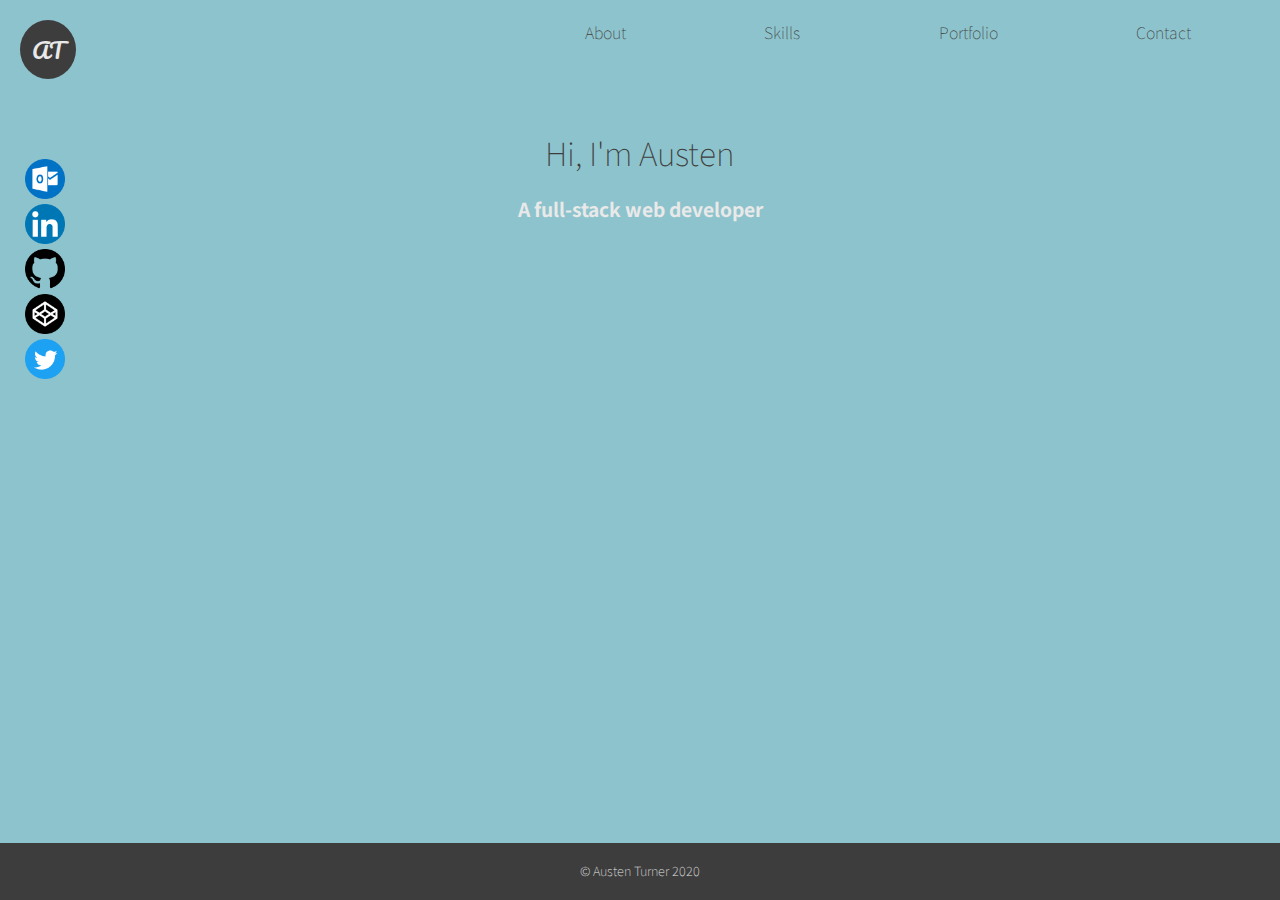
==== index.html @ 3a3628a7 "apply slide-in nav on smaller screens" ====
<!DOCTYPE html>
<html lang="en">
<head>
    <meta charset="UTF-8">
    <meta name="viewport" content="width=device-width, initial-scale=1.0">
    <meta http-equiv="X-UA-Compatible" content="ie=edge">
    <title>Austen Turner</title>

    <link rel="stylesheet" href="assets/styles/styles.css">
    <script src="https://cdnjs.cloudflare.com/ajax/libs/jquery/3.2.1/jquery.min.js"></script>
</head>

<body>
    <div id='page-content'>
        <nav>
            <div class='logo-container'>
                <a id='logo' href='#top'>AT</a>
            </div>
            <div class='nav-container'>
                <ul id='nav-links' class=''>
                    <li><a href='#'>About</a></li>
                    <li><a href='#'>Skills</a></li>
                    <li><a href='#'>Portfolio</a></li>
                    <li><a href='#'>Contact</a></li>
                </ul>
                <div id='nav-symbol'>
                    <div class='line'></div>
                    <div class='line'></div>
                    <div class='line'></div>
                </div>
            </div>
        </nav>

        <aside>
            <ul id='social-links'>
                <li><a target='_blank' href='mailto: austenpturner@msn.com'>
                    <img class='link-icon' src='assets/images/outlook-icon.png' alt='outlook-icon'>
                </a></li>
                <li><a target='_blank' href='https://www.linkedin.com/in/austenpturner/'>
                    <img class='link-icon' src='assets/images/linkedin-icon.png' alt='linkedin-icon'>
                </a></li>
                <li><a target='_blank' href='https://github.com/austenpturner'>
                    <img class='link-icon' src='assets/images/github-icon.png' alt='github-icon'>
                </a></li>
                <li><a target='_blank' href='https://codepen.io/austenpturner'>
                    <img class='link-icon' src='assets/images/codepen-icon.png' alt='codepen-icon'>
                </a></li>
                <li><a target='_blank' href='https://twitter.com/austenpturner'>
                    <img class='link-icon' src='assets/images/twitter-icon.png' alt='twitter-icon'>
                </a></li>
            </ul>
        </aside>

        <header>
            <h1>Hi, I'm Austen</h1>
            <h4>A full-stack web developer</h4>
        </header>

        <main></main>

        </div>

        <footer>
            <ul id='social-links'>
                <li><a target='_blank' href='mailto: austenpturner@msn.com'>
                    <img class='link-icon' src='assets/images/outlook-icon.png' alt='outlook-icon'>
                </a></li>
                <li><a target='_blank' href='https://www.linkedin.com/in/austenpturner/'>
                    <img class='link-icon' src='assets/images/linkedin-icon.png' alt='linkedin-icon'>
                </a></li>
                <li><a target='_blank' href='https://github.com/austenpturner'>
                    <img class='link-icon' src='assets/images/github-icon.png' alt='github-icon'>
                </a></li>
                <li><a target='_blank' href='https://codepen.io/austenpturner'>
                    <img class='link-icon' src='assets/images/codepen-icon.png' alt='codepen-icon'>
                </a></li>
                <li><a target='_blank' href='https://twitter.com/austenpturner'>
                    <img class='link-icon' src='assets/images/twitter-icon.png' alt='twitter-icon'>
                </a></li>
            </ul>
            <p>&copy; Austen Turner 2020</p>
        </footer>
    
    <script src='script.js'></script>
</body>
</html>
---- assets/styles/styles.css ----
@import url("https://fonts.googleapis.com/css?family=Noto+Sans+JP:300,400&display=swap");
@import url("https://fonts.googleapis.com/css?family=Pacifico&display=swap");
/* --- Sass Variables --- */
/* --- Sass Mixins --- */
/* --- CSS Reset --- */
* {
  -webkit-box-sizing: border-box;
          box-sizing: border-box;
  margin: 0;
  padding: 0;
  position: relative;
}

/* --- Base Styles --- */
body {
  display: -webkit-box;
  display: -ms-flexbox;
  display: flex;
  -webkit-box-orient: vertical;
  -webkit-box-direction: normal;
      -ms-flex-direction: column;
          flex-direction: column;
  -webkit-box-pack: start;
      -ms-flex-pack: start;
          justify-content: start;
  background-color: #8dc3cc;
  font-family: 'Noto Sans JP', sans-serif;
  height: 100%;
}

#page-content {
  max-width: 100%;
  height: calc(100vh - 121px);
  overflow-x: hidden;
}

li {
  list-style: none;
}

a {
  text-decoration: none;
}

/* --- Main Nav Styles --- */
nav {
  display: -webkit-box;
  display: -ms-flexbox;
  display: flex;
  -webkit-box-orient: horizontal;
  -webkit-box-direction: normal;
      -ms-flex-direction: row;
          flex-direction: row;
  -ms-flex-pack: distribute;
      justify-content: space-around;
  padding: 20px;
}

.logo-container {
  margin-top: 10px;
  width: 40%;
}

#logo {
  background-color: #3d3d3d;
  border-radius: 50%;
  color: #e9e9e9;
  font-family: 'Pacifico', cursive;
  font-size: 1.4em;
  font-weight: lighter;
  padding: 10px 12px;
  text-align: center;
  width: 60px;
}

.nav-container {
  display: -webkit-box;
  display: -ms-flexbox;
  display: flex;
  -webkit-box-orient: horizontal;
  -webkit-box-direction: normal;
      -ms-flex-direction: row;
          flex-direction: row;
  -webkit-box-pack: end;
      -ms-flex-pack: end;
          justify-content: flex-end;
  width: 60%;
}

#nav-links {
  display: -webkit-box;
  display: -ms-flexbox;
  display: flex;
  -webkit-box-orient: vertical;
  -webkit-box-direction: normal;
      -ms-flex-direction: column;
          flex-direction: column;
  -ms-flex-pack: distribute;
      justify-content: space-around;
  background-color: #3d3d3d;
  position: absolute;
  right: -20px;
  height: calc(100vh - 209px);
  top: 70px;
  width: 100vw;
  right: calc(-100vw - 20px);
  -webkit-transition: right 1000ms ease-in-out;
  transition: right 1000ms ease-in-out;
  z-index: 1;
}

#nav-links li {
  margin: 0 auto;
}

#nav-links li a {
  border-bottom: 1px solid transparent;
  color: #e9e9e9;
  font-weight: lighter;
  padding-bottom: 2px;
  margin: 10px 40px;
  -webkit-transition: font-size 400ms ease-in-out, border-bottom 300ms ease-in-out;
  transition: font-size 400ms ease-in-out, border-bottom 300ms ease-in-out;
}

#nav-links li a:hover {
  border-bottom: 3px solid #e9e9e9;
  font-size: 1.1em;
}

.slide-left {
  right: -20px;
}

#nav-symbol {
  cursor: pointer;
}

.line {
  background-color: #3d3d3d;
  border-radius: 5px;
  height: 4px;
  margin: 6px;
  width: 38px;
}

/* --- Header Styles --- */
h1 {
  color: #3d3d3d;
  font-weight: lighter;
  padding: 20px;
  text-align: center;
}

h4 {
  color: #e9e9e9;
  font-size: 1.2em;
  text-align: center;
}

/* --- Social Links Nav --- */
aside #social-links {
  display: none;
}

/* --- Footer Styles ---- */
footer {
  background-color: #3d3d3d;
  color: #e9e9e9;
  font-size: 0.8em;
  font-weight: lighter;
  margin-top: auto;
  padding: 10px;
  text-align: center;
  width: 100%;
}

footer #social-links {
  display: -webkit-box;
  display: -ms-flexbox;
  display: flex;
  -webkit-box-orient: horizontal;
  -webkit-box-direction: normal;
      -ms-flex-direction: row;
          flex-direction: row;
  -ms-flex-pack: distribute;
      justify-content: space-around;
  margin: 10px auto;
  width: 50%;
}

footer p {
  padding: 8px 0 10px;
  vertical-align: text-bottom;
}

.link-icon {
  height: 40px;
  padding: 6px;
  width: 40px;
}

.link-icon:hover {
  height: 45px;
  width: 45px;
}

/* --- Media Queries --- */
@media (min-width: 568px) {
  #page-content {
    height: calc(100vh - 57px);
  }
  #nav-links {
    height: calc(100vh - 147px);
  }
  footer #social-links {
    display: none;
  }
  aside #social-links {
    display: -webkit-box;
    display: -ms-flexbox;
    display: flex;
    -webkit-box-orient: vertical;
    -webkit-box-direction: normal;
        -ms-flex-direction: column;
            flex-direction: column;
    -webkit-box-pack: start;
        -ms-flex-pack: start;
            justify-content: start;
    left: 25px;
    top: 50px;
    position: absolute;
    z-index: 1;
  }
  .link-icon {
    height: 40px;
    padding: 0;
    -webkit-transition: all 500ms ease-in-out;
    transition: all 500ms ease-in-out;
    width: 40px;
  }
  .link-icon:hover {
    height: 45px;
    -webkit-transform: rotate(360deg);
            transform: rotate(360deg);
    width: 45px;
  }
}

@media (min-width: 1024px) {
  .line {
    display: none;
  }
  #nav-links {
    background-color: #8dc3cc;
    border: none;
    display: -webkit-box;
    display: -ms-flexbox;
    display: flex;
    -webkit-box-orient: horizontal;
    -webkit-box-direction: normal;
        -ms-flex-direction: row;
            flex-direction: row;
    -webkit-box-pack: end;
        -ms-flex-pack: end;
            justify-content: flex-end;
    position: static;
    height: 69px;
  }
  #nav-links li a {
    color: #3d3d3d;
  }
  #nav-links li a:hover {
    border-bottom: 3px solid #3d3d3d;
  }
}
/*# sourceMappingURL=styles.css.map */
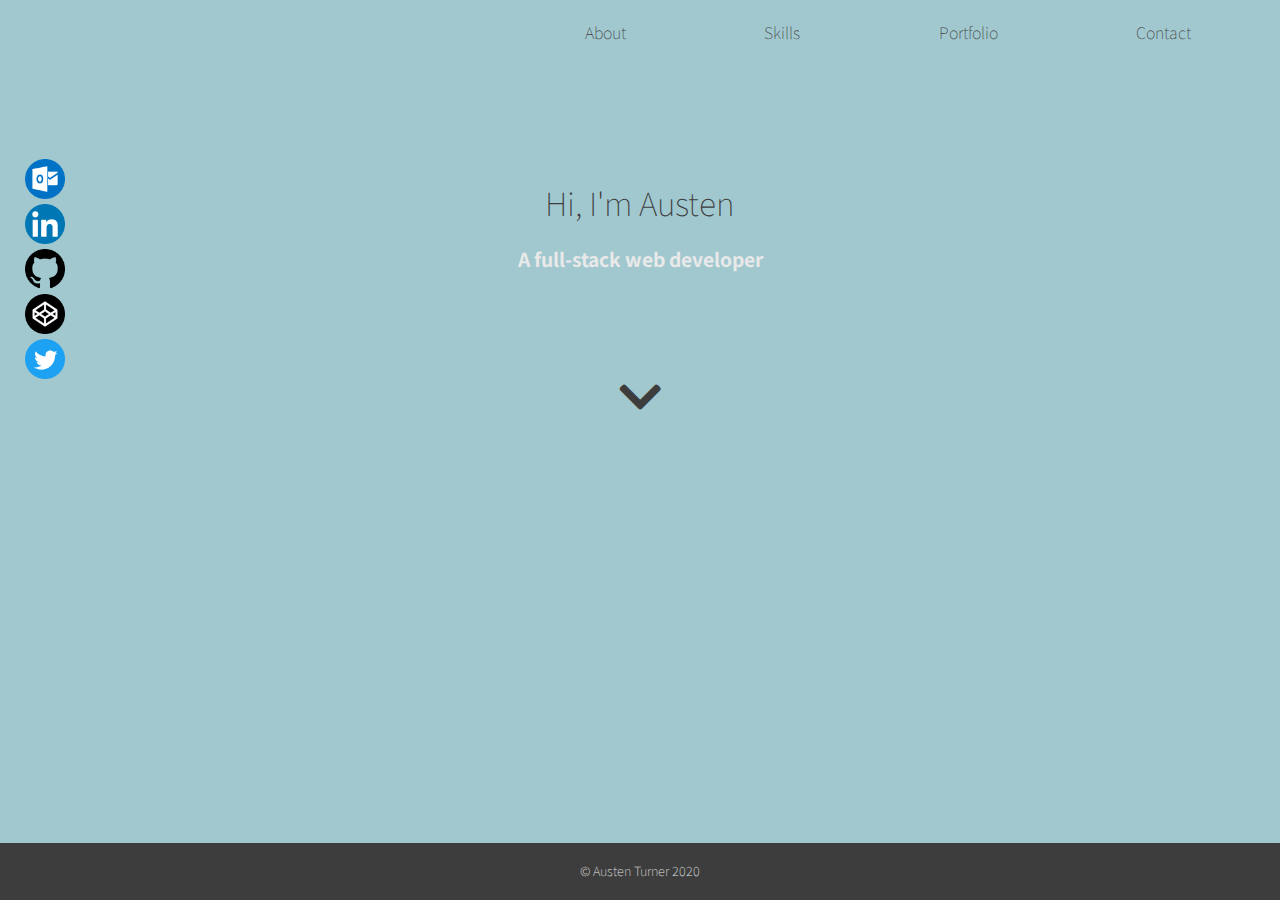
==== commit 74ffa354: "add chevron arrow and animation" ====
--- a/index.html
+++ b/index.html
@@ -6,6 +6,7 @@
     <meta http-equiv="X-UA-Compatible" content="ie=edge">
     <title>Austen Turner</title>
 
+    <link rel="stylesheet" href="https://cdnjs.cloudflare.com/ajax/libs/font-awesome/5.11.2/css/all.min.css">
     <link rel="stylesheet" href="assets/styles/styles.css">
     <script src="https://cdnjs.cloudflare.com/ajax/libs/jquery/3.2.1/jquery.min.js"></script>
 </head>
@@ -14,10 +15,10 @@
     <div id='page-content'>
         <nav>
             <div class='logo-container'>
-                <a id='logo' href='#top'>AT</a>
+                <!-- <a id='logo' href='#top'>AT</a> -->
             </div>
             <div class='nav-container'>
-                <ul id='nav-links' class=''>
+                <ul id='nav-links' class='slide-right'>
                     <li><a href='#'>About</a></li>
                     <li><a href='#'>Skills</a></li>
                     <li><a href='#'>Portfolio</a></li>
@@ -52,8 +53,13 @@
         </aside>
 
         <header>
-            <h1>Hi, I'm Austen</h1>
-            <h4>A full-stack web developer</h4>
+            <div>
+                <h1>Hi, I'm Austen</h1>
+                <h4>A full-stack web developer</h4>
+            </div>
+            <div class='chevron-container'>
+                <i class="fas fa-chevron-down fa-3x bounce"></i>
+            </div>
         </header>
 
         <main></main>
--- a/assets/styles/styles.css
+++ b/assets/styles/styles.css
@@ -23,7 +23,7 @@
   -webkit-box-pack: start;
       -ms-flex-pack: start;
           justify-content: start;
-  background-color: #8dc3cc;
+  background-color: #a1c8cf;
   font-family: 'Noto Sans JP', sans-serif;
   height: 100%;
 }
@@ -99,14 +99,12 @@
       justify-content: space-around;
   background-color: #3d3d3d;
   position: absolute;
-  right: -20px;
   height: calc(100vh - 209px);
   top: 70px;
   width: 100vw;
-  right: calc(-100vw - 20px);
   -webkit-transition: right 1000ms ease-in-out;
   transition: right 1000ms ease-in-out;
-  z-index: 1;
+  z-index: 2;
 }
 
 #nav-links li {
@@ -132,6 +130,10 @@
   right: -20px;
 }
 
+.slide-right {
+  right: calc(-100vw - 20px);
+}
+
 #nav-symbol {
   cursor: pointer;
 }
@@ -145,17 +147,103 @@
 }
 
 /* --- Header Styles --- */
-h1 {
+header {
+  display: -webkit-box;
+  display: -ms-flexbox;
+  display: flex;
+  -webkit-box-orient: vertical;
+  -webkit-box-direction: normal;
+      -ms-flex-direction: column;
+          flex-direction: column;
+  -webkit-box-pack: justify;
+      -ms-flex-pack: justify;
+          justify-content: space-between;
+  -webkit-box-align: center;
+      -ms-flex-align: center;
+          align-items: center;
+}
+
+header div {
+  margin-top: 50px;
+}
+
+header div h1 {
   color: #3d3d3d;
   font-weight: lighter;
   padding: 20px;
   text-align: center;
 }
 
-h4 {
+header div h4 {
   color: #e9e9e9;
   font-size: 1.2em;
   text-align: center;
+}
+
+header .chevron-container {
+  display: -webkit-box;
+  display: -ms-flexbox;
+  display: flex;
+  -webkit-box-orient: vertical;
+  -webkit-box-direction: normal;
+      -ms-flex-direction: column;
+          flex-direction: column;
+  -webkit-box-pack: start;
+      -ms-flex-pack: start;
+          justify-content: flex-start;
+  height: 80px;
+  margin: 100px auto 10px;
+}
+
+header .chevron-container .bounce {
+  -webkit-animation-name: bounce;
+          animation-name: bounce;
+  -webkit-animation-timing-function: ease-in-out;
+          animation-timing-function: ease-in-out;
+}
+
+@-webkit-keyframes bounce {
+  0% {
+    -webkit-transform: translateY(0);
+            transform: translateY(0);
+  }
+  50% {
+    -webkit-transform: translateY(20px);
+            transform: translateY(20px);
+  }
+  100% {
+    -webkit-transform: translateY(0);
+            transform: translateY(0);
+  }
+}
+
+@keyframes bounce {
+  0% {
+    -webkit-transform: translateY(0);
+            transform: translateY(0);
+  }
+  50% {
+    -webkit-transform: translateY(20px);
+            transform: translateY(20px);
+  }
+  100% {
+    -webkit-transform: translateY(0);
+            transform: translateY(0);
+  }
+}
+
+header .chevron-container i {
+  color: #3d3d3d;
+  cursor: pointer;
+}
+
+header .chevron-container i:hover {
+  -webkit-animation-duration: 2s;
+          animation-duration: 2s;
+  -webkit-animation-iteration-count: infinite;
+          animation-iteration-count: infinite;
+  -webkit-transform-origin: bottom;
+          transform-origin: bottom;
 }
 
 /* --- Social Links Nav --- */
@@ -252,7 +340,7 @@
     display: none;
   }
   #nav-links {
-    background-color: #8dc3cc;
+    background-color: #a1c8cf;
     border: none;
     display: -webkit-box;
     display: -ms-flexbox;
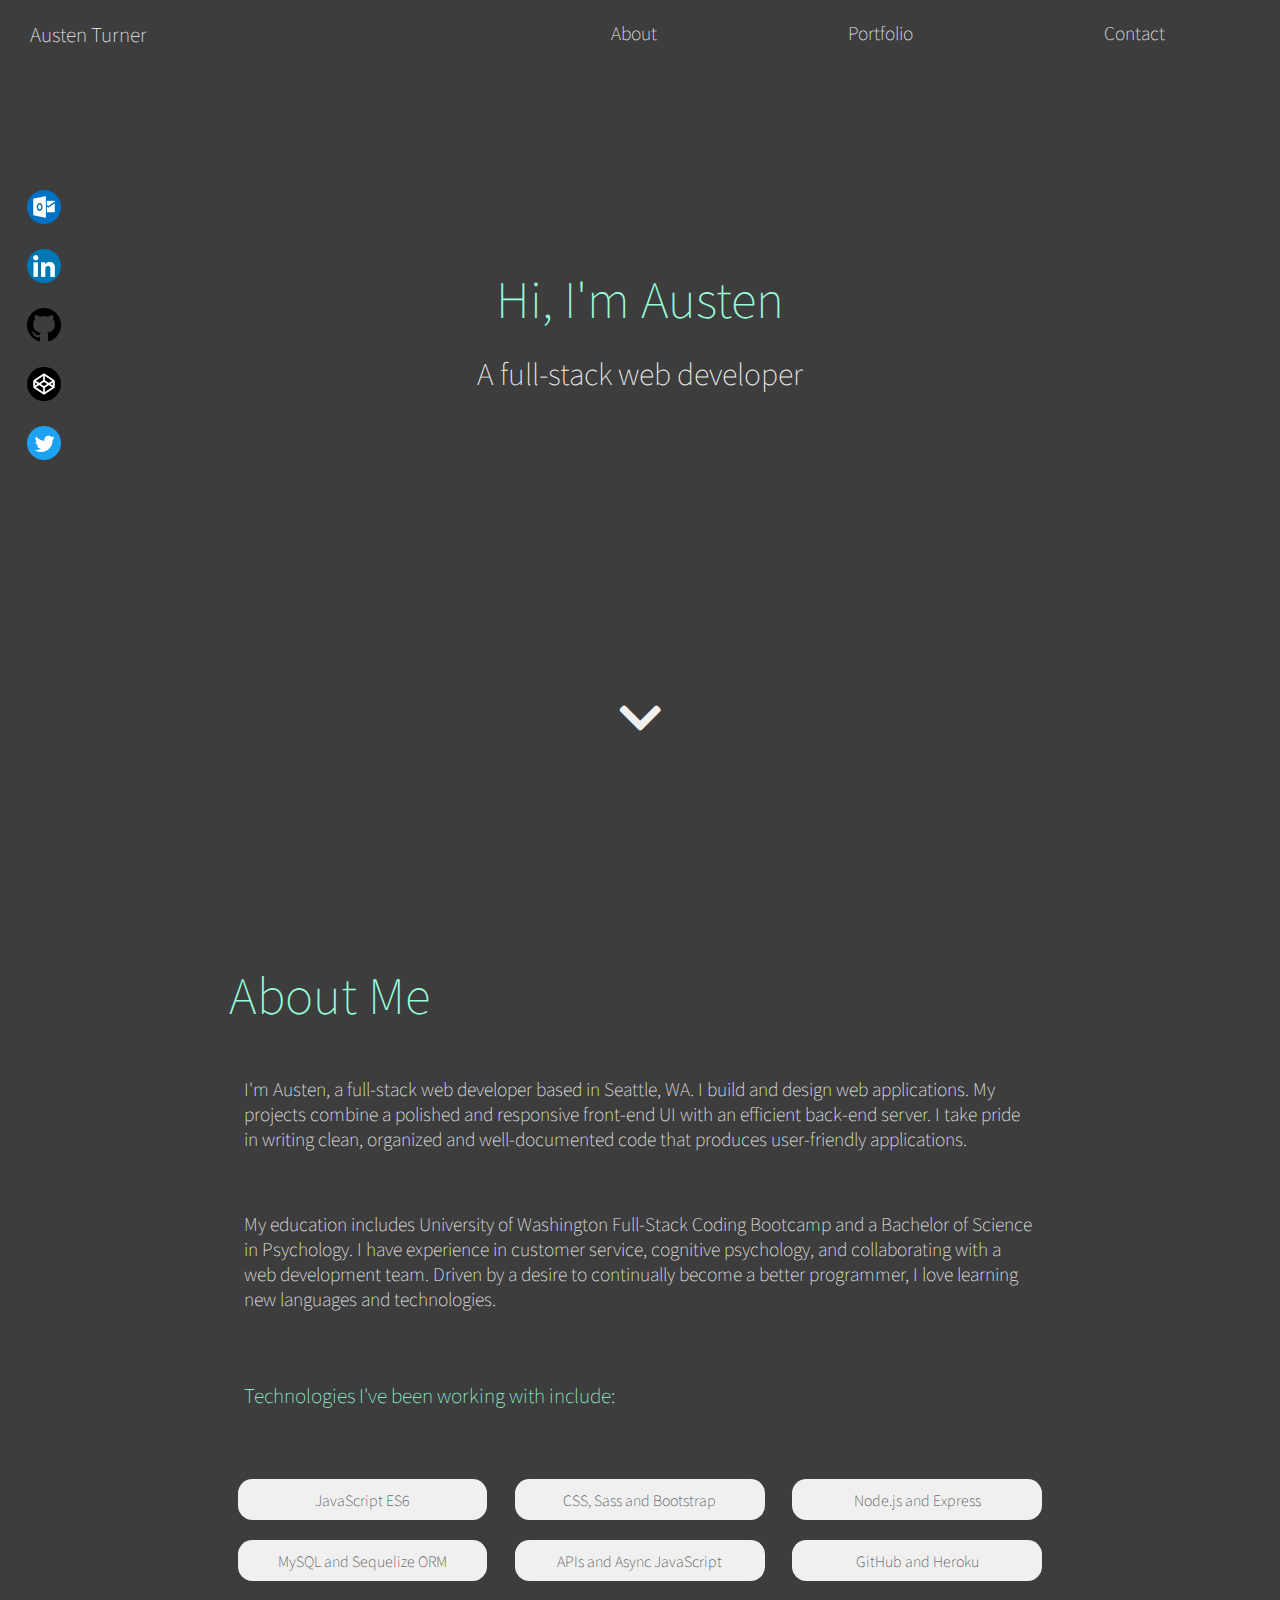
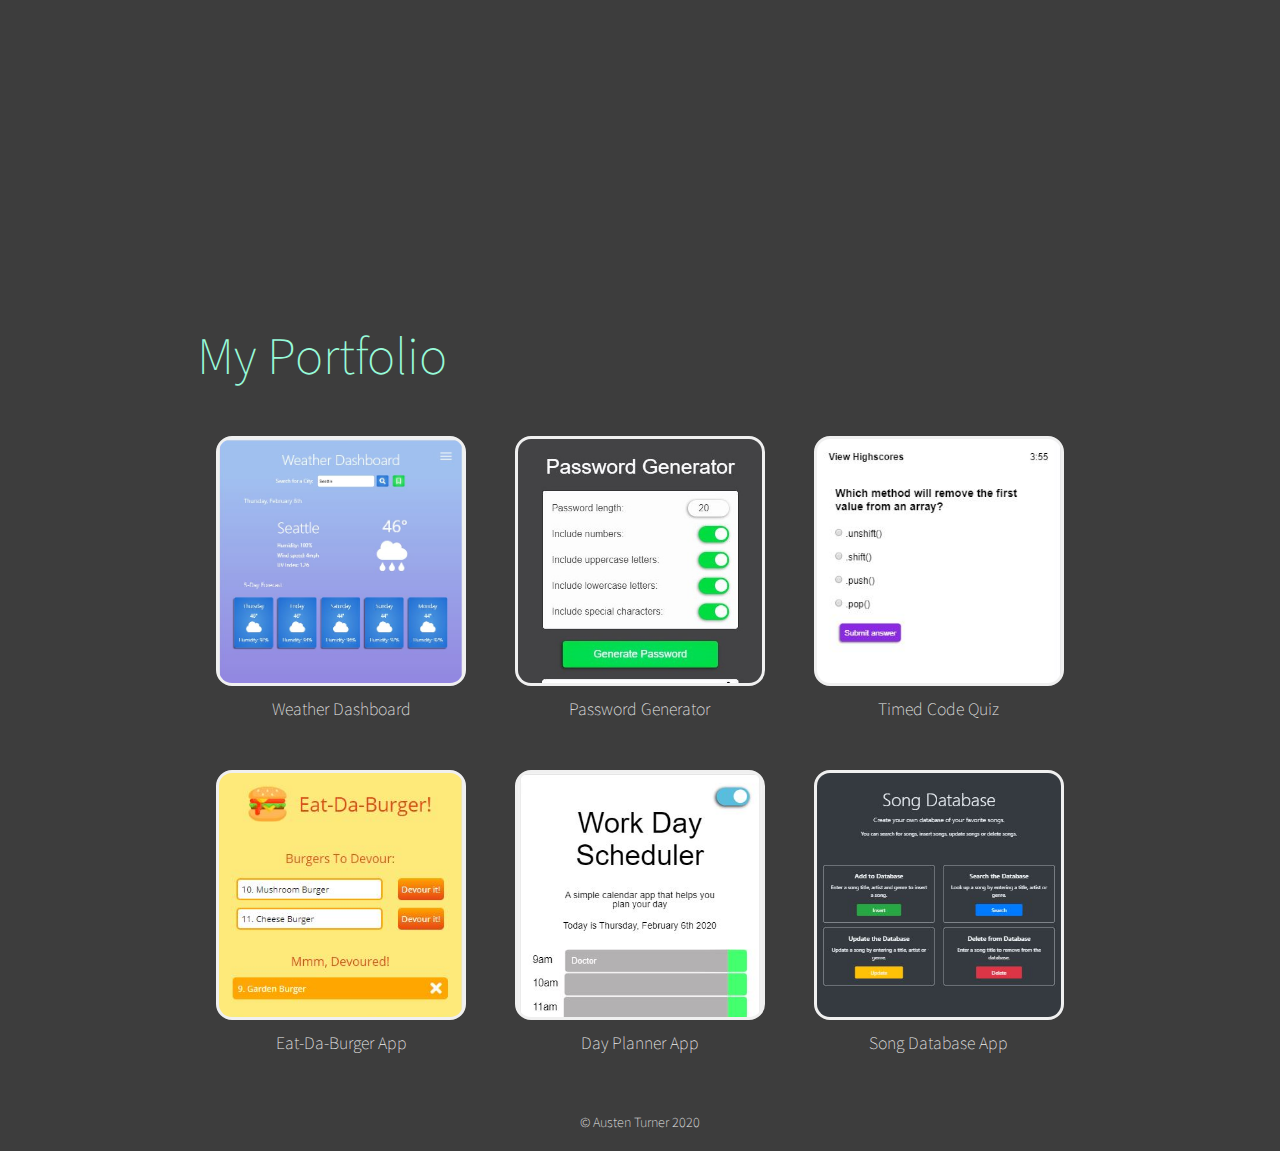
==== commit b0c53e2e: "add portfolio section and styles" ====
--- a/index.html
+++ b/index.html
@@ -13,16 +13,17 @@
 
 <body>
     <div id='page-content'>
+
         <nav>
             <div class='logo-container'>
-                <!-- <a id='logo' href='#top'>AT</a> -->
+                <a id='logo' href='#top'>Austen Turner</a>
             </div>
             <div class='nav-container'>
                 <ul id='nav-links' class='slide-right'>
-                    <li><a href='#'>About</a></li>
-                    <li><a href='#'>Skills</a></li>
-                    <li><a href='#'>Portfolio</a></li>
-                    <li><a href='#'>Contact</a></li>
+                    <li><a href='#about'>About</a></li>
+                    <!-- <li><a href='#skills'>Skills</a></li> -->
+                    <li><a href='#portfolio'>Portfolio</a></li>
+                    <li><a href='#contact'>Contact</a></li>
                 </ul>
                 <div id='nav-symbol'>
                     <div class='line'></div>
@@ -35,19 +36,19 @@
         <aside>
             <ul id='social-links'>
                 <li><a target='_blank' href='mailto: austenpturner@msn.com'>
-                    <img class='link-icon' src='assets/images/outlook-icon.png' alt='outlook-icon'>
+                    <img class='link-icon' src='assets/images/social-icons/outlook-icon.png' alt='outlook-icon'>
                 </a></li>
                 <li><a target='_blank' href='https://www.linkedin.com/in/austenpturner/'>
-                    <img class='link-icon' src='assets/images/linkedin-icon.png' alt='linkedin-icon'>
+                    <img class='link-icon' src='assets/images/social-icons/linkedin-icon.png' alt='linkedin-icon'>
                 </a></li>
                 <li><a target='_blank' href='https://github.com/austenpturner'>
-                    <img class='link-icon' src='assets/images/github-icon.png' alt='github-icon'>
+                    <img class='link-icon' src='assets/images/social-icons/github-icon.png' alt='github-icon'>
                 </a></li>
                 <li><a target='_blank' href='https://codepen.io/austenpturner'>
-                    <img class='link-icon' src='assets/images/codepen-icon.png' alt='codepen-icon'>
+                    <img class='link-icon' src='assets/images/social-icons/codepen-icon.png' alt='codepen-icon'>
                 </a></li>
                 <li><a target='_blank' href='https://twitter.com/austenpturner'>
-                    <img class='link-icon' src='assets/images/twitter-icon.png' alt='twitter-icon'>
+                    <img class='link-icon' src='assets/images/social-icons/twitter-icon.png' alt='twitter-icon'>
                 </a></li>
             </ul>
         </aside>
@@ -58,30 +59,95 @@
                 <h4>A full-stack web developer</h4>
             </div>
             <div class='chevron-container'>
-                <i class="fas fa-chevron-down fa-3x bounce"></i>
+                <a href='#about'>
+                    <i class="fas fa-chevron-down fa-3x bounce"></i>
+                </a>
             </div>
         </header>
 
-        <main></main>
+        <main>
+            <section id='about'>
+                <h2>About Me</h2>
+                <div>
+                    <p>
+                        I'm Austen, a full-stack web developer based in Seattle, WA. I build and design web applications. My projects combine a polished and responsive front-end UI with an efficient back-end server. I take pride in writing clean, organized and well-documented code that produces user-friendly applications. 
+                    </p>
+                    <p>
+                        My education includes University of Washington Full-Stack Coding Bootcamp and a Bachelor of Science in Psychology. I have experience in customer service, cognitive psychology, and collaborating with a web development team. Driven by a desire to continually become a better programmer, I love learning new languages and technologies.
+                    </p>  
+                    <h4>Technologies I've been working with include:</h4>
+                    <ul> 
+                        <li>JavaScript ES6</li>
+                        <li>CSS, Sass and Bootstrap</li>
+                        <li>Node.js and Express</li>
+                        <li>MySQL and Sequelize ORM</li>
+                        <li>APIs and Async JavaScript</li>
+                        <li>GitHub and Heroku</li>
+                    </ul>
+                </div>
+            </section>
+
+            <section id='portfolio'>
+                <h2>My Portfolio</h2>
+                <div>
+                    <div class='project-container'>
+                        <div class='image-container'>
+                            <img src='./assets/images/portfolio-images/weather-dashboard.jpg' alt='weather dashboard image'>
+                        </div>
+                        <p>Weather Dashboard</p>
+                    </div>
+                    <div class='project-container'>
+                        <div class='image-container'>
+                            <img src='./assets/images/portfolio-images/password-generator.jpg' alt='password generator image'>
+                        </div>
+                        <p>Password Generator</p>
+                    </div>
+                    <div class='project-container'>
+                        <div class='image-container'>
+                            <img src='./assets/images/portfolio-images/code-quiz-question-mobile.jpg' alt='code quiz image'>
+                        </div>
+                        <p>Timed Code Quiz</p>
+                    </div>
+                    <div class='project-container'>
+                        <div class='image-container'>
+                            <img src='./assets/images/portfolio-images/eat-da-burger-mobile.jpg' alt='eat-da-burger app image'>
+                        </div>
+                        <p>Eat-Da-Burger App</p>
+                    </div>
+                    <div class='project-container'>
+                        <div class='image-container'>
+                            <img src='./assets/images/portfolio-images/day-planner-mobile.jpg' alt='day planner app image'>
+                        </div>
+                        <p>Day Planner App</p>
+                    </div>
+                    <div class='project-container'>
+                        <div class='image-container'>
+                            <img src='./assets/images/portfolio-images/song-database-desktop.jpg' alt='song database app image'>
+                        </div>
+                        <p>Song Database App</p>
+                    </div>
+                </div>
+            </section>
+        </main>
 
         </div>
 
         <footer>
             <ul id='social-links'>
                 <li><a target='_blank' href='mailto: austenpturner@msn.com'>
-                    <img class='link-icon' src='assets/images/outlook-icon.png' alt='outlook-icon'>
+                    <img class='link-icon' src='assets/images/social-icons/outlook-icon.png' alt='outlook-icon'>
                 </a></li>
                 <li><a target='_blank' href='https://www.linkedin.com/in/austenpturner/'>
-                    <img class='link-icon' src='assets/images/linkedin-icon.png' alt='linkedin-icon'>
+                    <img class='link-icon' src='assets/images/social-icons/linkedin-icon.png' alt='linkedin-icon'>
                 </a></li>
                 <li><a target='_blank' href='https://github.com/austenpturner'>
-                    <img class='link-icon' src='assets/images/github-icon.png' alt='github-icon'>
+                    <img class='link-icon' src='assets/images/social-icons/github-icon.png' alt='github-icon'>
                 </a></li>
                 <li><a target='_blank' href='https://codepen.io/austenpturner'>
-                    <img class='link-icon' src='assets/images/codepen-icon.png' alt='codepen-icon'>
+                    <img class='link-icon' src='assets/images/social-icons/codepen-icon.png' alt='codepen-icon'>
                 </a></li>
                 <li><a target='_blank' href='https://twitter.com/austenpturner'>
-                    <img class='link-icon' src='assets/images/twitter-icon.png' alt='twitter-icon'>
+                    <img class='link-icon' src='assets/images/social-icons/twitter-icon.png' alt='twitter-icon'>
                 </a></li>
             </ul>
             <p>&copy; Austen Turner 2020</p>
--- a/assets/styles/styles.css
+++ b/assets/styles/styles.css
@@ -1,8 +1,5 @@
 @import url("https://fonts.googleapis.com/css?family=Noto+Sans+JP:300,400&display=swap");
 @import url("https://fonts.googleapis.com/css?family=Pacifico&display=swap");
-/* --- Sass Variables --- */
-/* --- Sass Mixins --- */
-/* --- CSS Reset --- */
 * {
   -webkit-box-sizing: border-box;
           box-sizing: border-box;
@@ -11,7 +8,6 @@
   position: relative;
 }
 
-/* --- Base Styles --- */
 body {
   display: -webkit-box;
   display: -ms-flexbox;
@@ -23,26 +19,24 @@
   -webkit-box-pack: start;
       -ms-flex-pack: start;
           justify-content: start;
-  background-color: #a1c8cf;
+  background-color: #3d3d3d;
   font-family: 'Noto Sans JP', sans-serif;
-  height: 100%;
+}
+
+body li {
+  list-style: none;
+}
+
+body a {
+  text-decoration: none;
 }
 
 #page-content {
   max-width: 100%;
-  height: calc(100vh - 121px);
+  min-height: 100vh;
   overflow-x: hidden;
 }
 
-li {
-  list-style: none;
-}
-
-a {
-  text-decoration: none;
-}
-
-/* --- Main Nav Styles --- */
 nav {
   display: -webkit-box;
   display: -ms-flexbox;
@@ -57,18 +51,14 @@
 }
 
 .logo-container {
-  margin-top: 10px;
   width: 40%;
 }
 
 #logo {
-  background-color: #3d3d3d;
-  border-radius: 50%;
-  color: #e9e9e9;
-  font-family: 'Pacifico', cursive;
-  font-size: 1.4em;
-  font-weight: lighter;
-  padding: 10px 12px;
+  color: #f0f0f0;
+  font-size: 1em;
+  font-weight: lighter;
+  padding-left: 10px;
   text-align: center;
   width: 60px;
 }
@@ -97,10 +87,10 @@
           flex-direction: column;
   -ms-flex-pack: distribute;
       justify-content: space-around;
-  background-color: #3d3d3d;
+  background-color: #98fad9;
   position: absolute;
-  height: calc(100vh - 209px);
-  top: 70px;
+  height: calc(100vh - 66px);
+  top: 46px;
   width: 100vw;
   -webkit-transition: right 1000ms ease-in-out;
   transition: right 1000ms ease-in-out;
@@ -113,7 +103,8 @@
 
 #nav-links li a {
   border-bottom: 1px solid transparent;
-  color: #e9e9e9;
+  color: #3d3d3d;
+  font-size: 1.2em;
   font-weight: lighter;
   padding-bottom: 2px;
   margin: 10px 40px;
@@ -122,8 +113,8 @@
 }
 
 #nav-links li a:hover {
-  border-bottom: 3px solid #e9e9e9;
-  font-size: 1.1em;
+  border-bottom: 3px solid #3d3d3d;
+  font-size: 1.5em;
 }
 
 .slide-left {
@@ -136,17 +127,26 @@
 
 #nav-symbol {
   cursor: pointer;
+  padding: 10px;
+  position: absolute;
+  right: -10px;
+  top: -12px;
 }
 
 .line {
-  background-color: #3d3d3d;
+  background-color: #f0f0f0;
   border-radius: 5px;
-  height: 4px;
-  margin: 6px;
-  width: 38px;
-}
-
-/* --- Header Styles --- */
+  height: 3px;
+  margin: 8px;
+  width: 40px;
+}
+
+@media (min-width: 768px) {
+  #logo {
+    font-size: 1.2em;
+  }
+}
+
 header {
   display: -webkit-box;
   display: -ms-flexbox;
@@ -155,12 +155,12 @@
   -webkit-box-direction: normal;
       -ms-flex-direction: column;
           flex-direction: column;
-  -webkit-box-pack: justify;
-      -ms-flex-pack: justify;
-          justify-content: space-between;
+  -ms-flex-pack: distribute;
+      justify-content: space-around;
   -webkit-box-align: center;
       -ms-flex-align: center;
           align-items: center;
+  height: calc(100vh - 56px);
 }
 
 header div {
@@ -168,15 +168,17 @@
 }
 
 header div h1 {
-  color: #3d3d3d;
+  color: #98fad9;
+  font-size: 2em;
   font-weight: lighter;
   padding: 20px;
   text-align: center;
 }
 
 header div h4 {
-  color: #e9e9e9;
-  font-size: 1.2em;
+  color: #f0f0f0;
+  font-size: 1.1em;
+  font-weight: lighter;
   text-align: center;
 }
 
@@ -192,7 +194,7 @@
       -ms-flex-pack: start;
           justify-content: flex-start;
   height: 80px;
-  margin: 100px auto 10px;
+  margin: 50px auto 10px;
 }
 
 header .chevron-container .bounce {
@@ -233,7 +235,7 @@
 }
 
 header .chevron-container i {
-  color: #3d3d3d;
+  color: #f0f0f0;
   cursor: pointer;
 }
 
@@ -246,15 +248,308 @@
           transform-origin: bottom;
 }
 
-/* --- Social Links Nav --- */
+@media (min-width: 768px) {
+  header div h1 {
+    font-size: 3em;
+  }
+  header div h4 {
+    font-size: 1.8em;
+  }
+}
+
+@media (min-width: 1024px) {
+  header {
+    margin-top: 66px;
+  }
+}
+
+#about {
+  font-weight: lighter;
+  margin: 40px auto 10px;
+  width: 90%;
+}
+
+#about h2 {
+  color: #98fad9;
+  font-size: 2em;
+  font-weight: lighter;
+  padding: 8px 5px;
+}
+
+#about div {
+  display: -webkit-box;
+  display: -ms-flexbox;
+  display: flex;
+  -webkit-box-orient: vertical;
+  -webkit-box-direction: normal;
+      -ms-flex-direction: column;
+          flex-direction: column;
+  -webkit-box-pack: center;
+      -ms-flex-pack: center;
+          justify-content: center;
+  margin: 10px auto;
+}
+
+#about div p {
+  color: #f0f0f0;
+  font-size: 0.8em;
+  font-weight: lighter;
+  margin: 10px auto;
+}
+
+#about div h4 {
+  color: #98fad9;
+  font-size: 0.9em;
+  font-weight: lighter;
+  margin: 10px 0;
+}
+
+#about div ul {
+  color: #f0f0f0;
+  display: -webkit-box;
+  display: -ms-flexbox;
+  display: flex;
+  -webkit-box-orient: horizontal;
+  -webkit-box-direction: normal;
+      -ms-flex-direction: row;
+          flex-direction: row;
+  -webkit-box-pack: left;
+      -ms-flex-pack: left;
+          justify-content: left;
+  -ms-flex-wrap: wrap;
+      flex-wrap: wrap;
+}
+
+#about div ul li {
+  background: #f0f0f0;
+  border-radius: 1em;
+  color: #3d3d3d;
+  font-size: 0.8em;
+  margin: 8px auto;
+  padding: 8px;
+  text-align: center;
+  width: 46%;
+}
+
+@media (min-height: 400px) {
+  #about {
+    width: 80%;
+  }
+}
+
+@media (min-width: 568px) {
+  #about {
+    width: 70%;
+  }
+  #about h2 {
+    font-size: 2.2em;
+  }
+  #about div p {
+    font-size: 0.9em;
+  }
+  #about div h4 {
+    font-size: 1em;
+  }
+  #about div ul li {
+    font-size: 0.9em;
+    margin: 8px auto;
+    padding: 8px;
+    text-align: center;
+    width: 46%;
+  }
+}
+
+@media (min-width: 768px) {
+  #about {
+    width: 70%;
+  }
+  #about h2 {
+    font-size: 3em;
+  }
+  #about div p {
+    font-size: 1.1em;
+  }
+  #about div h4 {
+    font-size: 1.2em;
+    margin: 20px 0;
+  }
+  #about div ul {
+    margin: 20px auto;
+  }
+}
+
+@media (min-width: 1024px) {
+  #about {
+    width: 70%;
+  }
+}
+
+@media (min-width: 1200px) {
+  #about {
+    font-weight: lighter;
+    height: 100vh;
+    margin: 40px auto 10px;
+    width: 65%;
+  }
+  #about h2 {
+    color: #98fad9;
+    font-size: 3em;
+    font-weight: lighter;
+    padding: 8px 5px;
+  }
+  #about div {
+    display: -webkit-box;
+    display: -ms-flexbox;
+    display: flex;
+    -webkit-box-orient: vertical;
+    -webkit-box-direction: normal;
+        -ms-flex-direction: column;
+            flex-direction: column;
+    -webkit-box-pack: center;
+        -ms-flex-pack: center;
+            justify-content: center;
+    margin: 10px auto;
+  }
+  #about div p {
+    color: #f0f0f0;
+    font-weight: lighter;
+    padding: 20px;
+  }
+  #about div h4 {
+    color: #98fad9;
+    font-size: 1.2em;
+    font-weight: lighter;
+    padding: 20px;
+  }
+  #about div ul {
+    color: #f0f0f0;
+    display: -webkit-box;
+    display: -ms-flexbox;
+    display: flex;
+    -webkit-box-orient: horizontal;
+    -webkit-box-direction: normal;
+        -ms-flex-direction: row;
+            flex-direction: row;
+    -webkit-box-pack: left;
+        -ms-flex-pack: left;
+            justify-content: left;
+    -ms-flex-wrap: wrap;
+        flex-wrap: wrap;
+  }
+  #about div ul li {
+    background: #f0f0f0;
+    border-radius: 1em;
+    color: #3d3d3d;
+    margin: 10px auto;
+    padding: 10px;
+    text-align: center;
+    width: 30%;
+  }
+}
+
+#portfolio {
+  font-weight: lighter;
+  margin: 40px auto 10px;
+  width: 90%;
+}
+
+#portfolio h2 {
+  color: #98fad9;
+  font-size: 2em;
+  font-weight: lighter;
+  margin: 60px auto 20px;
+  padding: 8px 5px;
+}
+
+#portfolio div {
+  display: -webkit-box;
+  display: -ms-flexbox;
+  display: flex;
+  -webkit-box-orient: horizontal;
+  -webkit-box-direction: normal;
+      -ms-flex-direction: row;
+          flex-direction: row;
+  -webkit-box-pack: center;
+      -ms-flex-pack: center;
+          justify-content: center;
+  -ms-flex-wrap: wrap;
+      flex-wrap: wrap;
+}
+
+#portfolio div .project-container {
+  margin: 20px auto;
+  width: 100%;
+}
+
+#portfolio div .project-container .image-container {
+  background-color: #f0f0f0;
+  border: 3px solid #f0f0f0;
+  border-radius: 1em;
+  height: 200px;
+  overflow-y: hidden;
+  width: 200px;
+}
+
+#portfolio div .project-container .image-container img {
+  max-width: 100%;
+}
+
+#portfolio div .project-container p {
+  color: #f0f0f0;
+  padding: 10px;
+}
+
+@media (min-height: 400px) {
+  #portfolio {
+    width: 80%;
+  }
+}
+
+@media (min-width: 568px) {
+  #portfoio {
+    width: 70%;
+  }
+  #portfoio h2 {
+    font-size: 2.2em;
+  }
+}
+
+@media (min-width: 768px) {
+  #portfolio {
+    width: 70%;
+  }
+  #portfolio h2 {
+    font-size: 3em;
+  }
+  #portfolio div .project-container {
+    width: 50%;
+  }
+  #portfolio div .project-container .image-container {
+    height: 250px;
+    width: 250px;
+  }
+}
+
+@media (min-width: 1024px) {
+  #portfolio {
+    width: 70%;
+  }
+  #portfolio div .project-container {
+    width: 30%;
+  }
+  #portfolio div .project-container .image-container {
+    height: 250px;
+    width: 250px;
+  }
+}
+
 aside #social-links {
   display: none;
 }
 
-/* --- Footer Styles ---- */
 footer {
   background-color: #3d3d3d;
-  color: #e9e9e9;
+  color: #f0f0f0;
   font-size: 0.8em;
   font-weight: lighter;
   margin-top: auto;
@@ -288,19 +583,7 @@
   width: 40px;
 }
 
-.link-icon:hover {
-  height: 45px;
-  width: 45px;
-}
-
-/* --- Media Queries --- */
 @media (min-width: 568px) {
-  #page-content {
-    height: calc(100vh - 57px);
-  }
-  #nav-links {
-    height: calc(100vh - 147px);
-  }
   footer #social-links {
     display: none;
   }
@@ -316,32 +599,45 @@
         -ms-flex-pack: start;
             justify-content: start;
     left: 25px;
-    top: 50px;
-    position: absolute;
+    top: 20vh;
+    position: fixed;
     z-index: 1;
   }
   .link-icon {
-    height: 40px;
-    padding: 0;
+    height: 32px;
+    margin: 8px auto;
+    padding: 2px;
     -webkit-transition: all 500ms ease-in-out;
     transition: all 500ms ease-in-out;
-    width: 40px;
+    width: 32px;
   }
   .link-icon:hover {
-    height: 45px;
+    height: 38px;
     -webkit-transform: rotate(360deg);
             transform: rotate(360deg);
-    width: 45px;
+    width: 38px;
   }
 }
 
 @media (min-width: 1024px) {
+  .link-icon {
+    height: 38px;
+    width: 38px;
+  }
+  .link-icon:hover {
+    height: 42px;
+    width: 42px;
+  }
   .line {
     display: none;
   }
+  nav {
+    left: 0;
+    position: absolute;
+    top: 0;
+    max-width: 100vw;
+  }
   #nav-links {
-    background-color: #a1c8cf;
-    border: none;
     display: -webkit-box;
     display: -ms-flexbox;
     display: flex;
@@ -352,14 +648,18 @@
     -webkit-box-pack: end;
         -ms-flex-pack: end;
             justify-content: flex-end;
+    background-color: #3d3d3d;
+    border: none;
+    height: 26px;
     position: static;
-    height: 69px;
   }
   #nav-links li a {
-    color: #3d3d3d;
+    color: #f0f0f0;
+    font-size: 1.1em;
   }
   #nav-links li a:hover {
-    border-bottom: 3px solid #3d3d3d;
+    border-bottom: 2px solid #f0f0f0;
+    font-size: 1.2em;
   }
 }
 /*# sourceMappingURL=styles.css.map */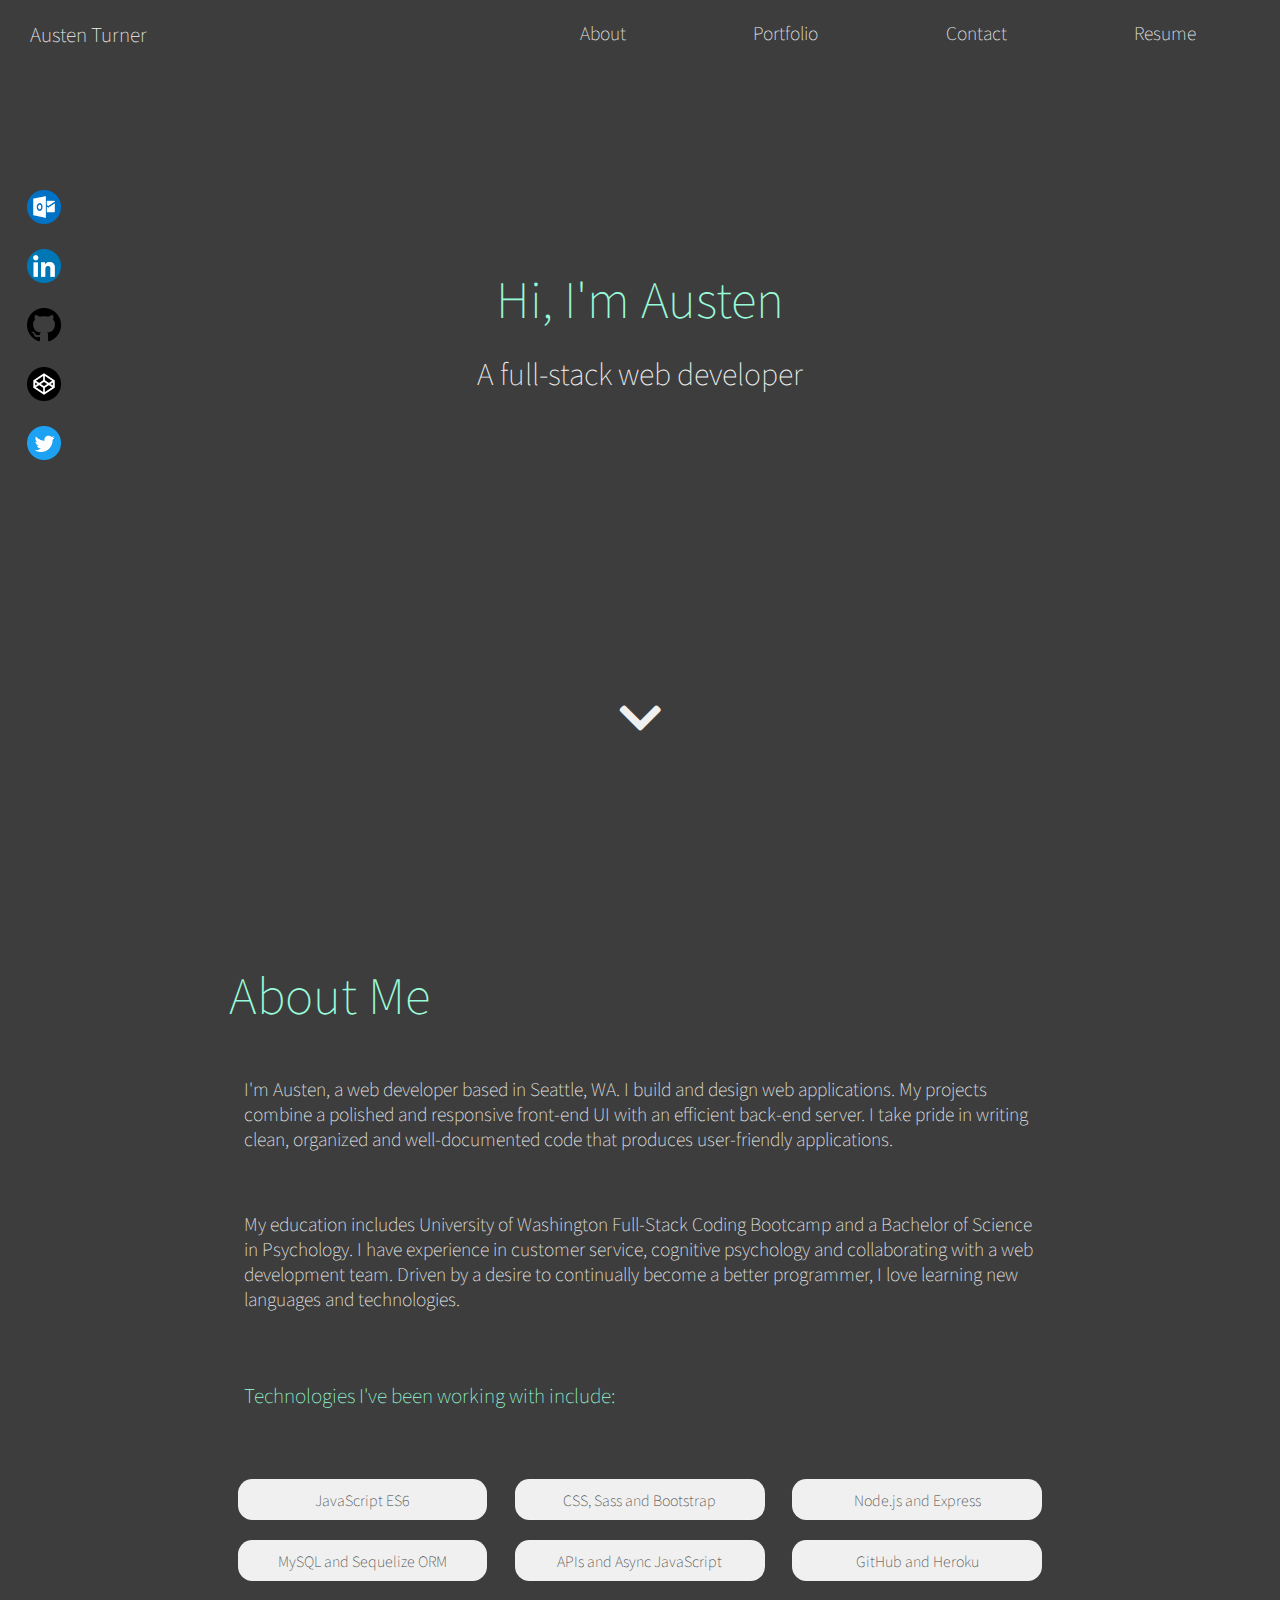
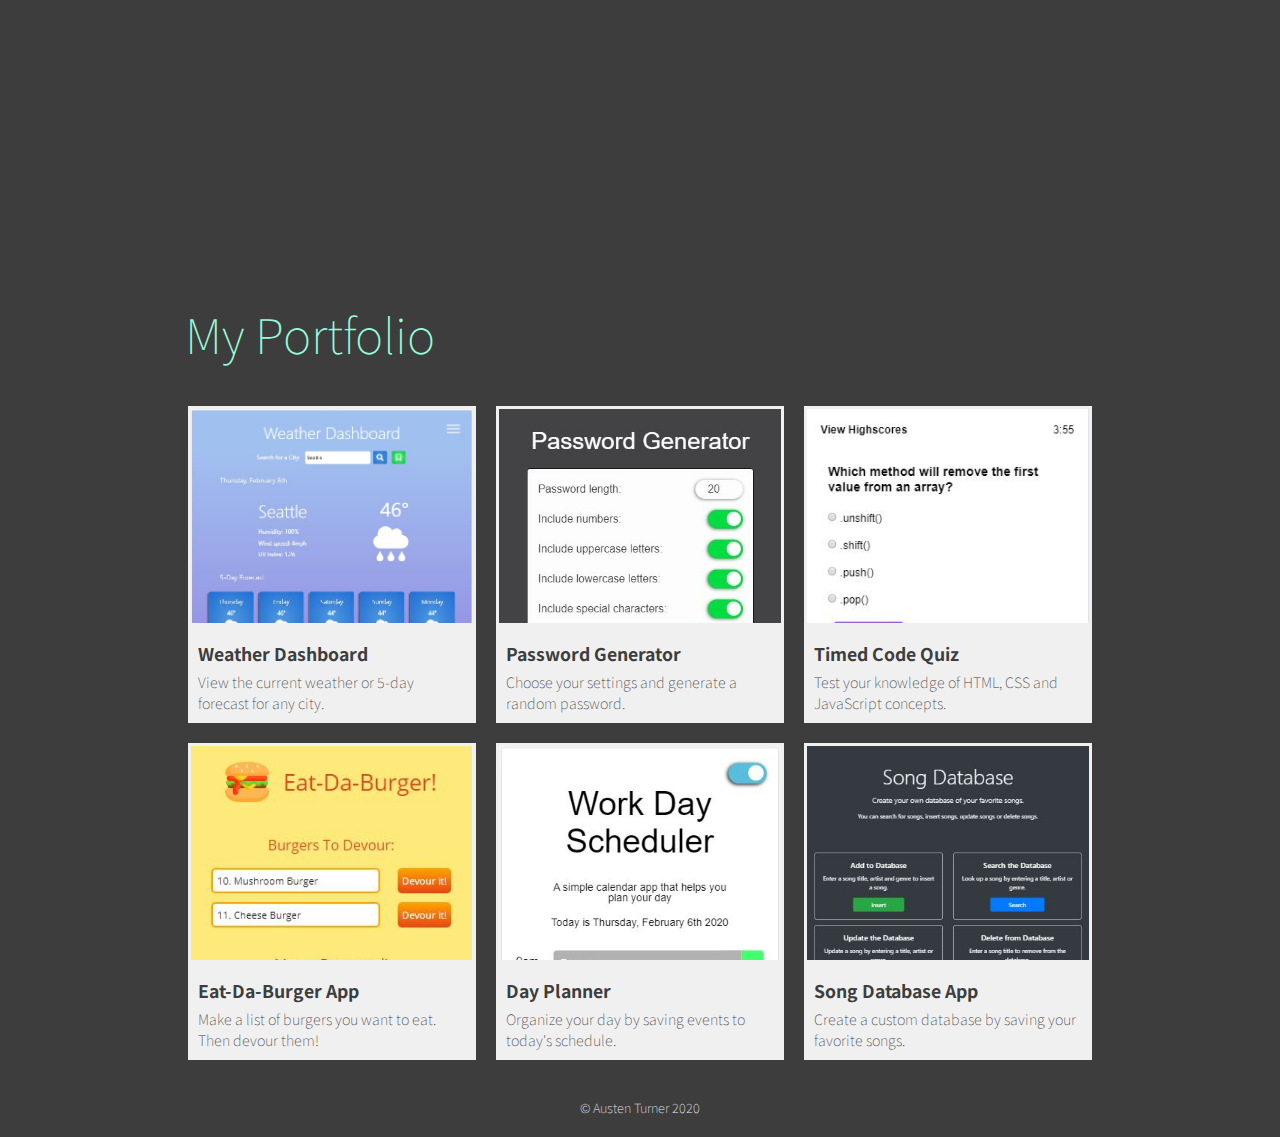
==== commit 73cf9bd7: "add responsive layout to portfolio section" ====
--- a/index.html
+++ b/index.html
@@ -6,9 +6,9 @@
     <meta http-equiv="X-UA-Compatible" content="ie=edge">
     <title>Austen Turner</title>
 
+    <link href="https://unpkg.com/aos@2.3.1/dist/aos.css" rel="stylesheet">
     <link rel="stylesheet" href="https://cdnjs.cloudflare.com/ajax/libs/font-awesome/5.11.2/css/all.min.css">
     <link rel="stylesheet" href="assets/styles/styles.css">
-    <script src="https://cdnjs.cloudflare.com/ajax/libs/jquery/3.2.1/jquery.min.js"></script>
 </head>
 
 <body>
@@ -20,10 +20,10 @@
             </div>
             <div class='nav-container'>
                 <ul id='nav-links' class='slide-right'>
-                    <li><a href='#about'>About</a></li>
-                    <!-- <li><a href='#skills'>Skills</a></li> -->
-                    <li><a href='#portfolio'>Portfolio</a></li>
-                    <li><a href='#contact'>Contact</a></li>
+                    <li><a class='nav-link' href='#about'>About</a></li>
+                    <li><a class='nav-link' href='#portfolio'>Portfolio</a></li>
+                    <li><a class='nav-link' href='contact.html' target='_blank'>Contact</a></li>
+                    <li><a class='nav-link' href='./assets/docs/Austen-Turner-Resume.pdf' target='_blank'>Resume</a></li>
                 </ul>
                 <div id='nav-symbol'>
                     <div class='line'></div>
@@ -69,11 +69,12 @@
             <section id='about'>
                 <h2>About Me</h2>
                 <div>
-                    <p>
-                        I'm Austen, a full-stack web developer based in Seattle, WA. I build and design web applications. My projects combine a polished and responsive front-end UI with an efficient back-end server. I take pride in writing clean, organized and well-documented code that produces user-friendly applications. 
+                    <p> 
+                        <!-- Fix this -->
+                        I'm Austen, a web developer based in Seattle, WA. I build and design web applications. My projects combine a polished and responsive front-end UI with an efficient back-end server. I take pride in writing clean, organized and well-documented code that produces user-friendly applications. 
                     </p>
                     <p>
-                        My education includes University of Washington Full-Stack Coding Bootcamp and a Bachelor of Science in Psychology. I have experience in customer service, cognitive psychology, and collaborating with a web development team. Driven by a desire to continually become a better programmer, I love learning new languages and technologies.
+                        My education includes University of Washington Full-Stack Coding Bootcamp and a Bachelor of Science in Psychology. I have experience in customer service, cognitive psychology and collaborating with a web development team. Driven by a desire to continually become a better programmer, I love learning new languages and technologies.
                     </p>  
                     <h4>Technologies I've been working with include:</h4>
                     <ul> 
@@ -89,45 +90,169 @@
 
             <section id='portfolio'>
                 <h2>My Portfolio</h2>
-                <div>
-                    <div class='project-container'>
-                        <div class='image-container'>
-                            <img src='./assets/images/portfolio-images/weather-dashboard.jpg' alt='weather dashboard image'>
-                        </div>
-                        <p>Weather Dashboard</p>
-                    </div>
-                    <div class='project-container'>
-                        <div class='image-container'>
-                            <img src='./assets/images/portfolio-images/password-generator.jpg' alt='password generator image'>
-                        </div>
-                        <p>Password Generator</p>
-                    </div>
-                    <div class='project-container'>
-                        <div class='image-container'>
-                            <img src='./assets/images/portfolio-images/code-quiz-question-mobile.jpg' alt='code quiz image'>
-                        </div>
-                        <p>Timed Code Quiz</p>
-                    </div>
-                    <div class='project-container'>
-                        <div class='image-container'>
-                            <img src='./assets/images/portfolio-images/eat-da-burger-mobile.jpg' alt='eat-da-burger app image'>
-                        </div>
-                        <p>Eat-Da-Burger App</p>
-                    </div>
-                    <div class='project-container'>
-                        <div class='image-container'>
-                            <img src='./assets/images/portfolio-images/day-planner-mobile.jpg' alt='day planner app image'>
-                        </div>
-                        <p>Day Planner App</p>
-                    </div>
-                    <div class='project-container'>
-                        <div class='image-container'>
-                            <img src='./assets/images/portfolio-images/song-database-desktop.jpg' alt='song database app image'>
-                        </div>
-                        <p>Song Database App</p>
+                <div id='grid'>
+                    <div class='project-container'>
+                        <div class='tile'>
+                            <div class='image-container'>
+                                <img src='./assets/images/portfolio-images/weather-dashboard.jpg' alt='weather dashboard image'>
+                            </div>
+                            <div class='links'>
+                                <a class='icon-link' href='https://github.com/austenpturner/weather-dashboard' target='_blank'>
+                                    <img id='github-icon' src='./assets/images/social-icons/github-white.svg'>
+                                </a>
+                                <a class='icon-link' href='https://austenpturner.github.io/weather-dashboard/' target='_blank'>
+                                    <img id='website-icon' src='./assets/images/social-icons/website-white.png'>
+                                </a>
+                                <button>
+                                    <a href='https://github.com/austenpturner/weather-dashboard' target='_blank'>View on GitHub</a>
+                                </button>
+                                <button>
+                                    <a href='https://austenpturner.github.io/weather-dashboard/' target='_blank'>Visit Deployed Site</a>
+                                </button>
+                            </div>
+                        </div>
+                        <div class='caption-container'>
+                            <p class='title'>Weather Dashboard</p>
+                            <p class='description'>View the current weather or 5-day forecast for any city.</p>
+                        </div>
+                    </div>
+
+                    <div class='project-container'>
+                        <div class='tile'>
+                            <div class='image-container'>
+                                <img src='./assets/images/portfolio-images/password-generator.jpg' alt='password generator image'>
+                            </div>
+                            <div class='links'>
+                                <a class='icon-link' href='https://github.com/austenpturner/password-generator' target='_blank'>
+                                    <img id='github-icon' src='./assets/images/social-icons/github-white.svg'>
+                                </a>
+                                <a class='icon-link' href='https://austenpturner.github.io/password-generator/' target='_blank'>
+                                    <img id='website-icon' src='./assets/images/social-icons/website-white.png'>
+                                </a>
+                                <button>
+                                    <a href='https://github.com/austenpturner/password-generator' target='_blank'>View on GitHub</a>
+                                </button>
+                                <button>
+                                    <a href='https://austenpturner.github.io/password-generator/' target='_blank'>Visit Deployed Site</a>
+                                </button>
+                            </div>
+                        </div>
+                        <div class='caption-container'>
+                            <p class='title'>Password Generator</p>
+                            <p class='description'>Choose your settings and generate a random password.</p>
+                        </div>
+                    </div>
+
+                    <div class='project-container'>
+                        <div class='tile'>
+                            <div class='image-container'>
+                                <img src='./assets/images/portfolio-images/code-quiz-question-mobile.jpg' alt='code quiz image'>
+                            </div>
+                            <div class='links'>
+                                <a class='icon-link' href='https://github.com/austenpturner/code-quiz' target='_blank'>
+                                    <img id='github-icon' src='./assets/images/social-icons/github-white.svg'>
+                                </a>
+                                <a class='icon-link' href='https://austenpturner.github.io/code-quiz/' target='_blank'>
+                                    <img id='website-icon' src='./assets/images/social-icons/website-white.png'>
+                                </a>
+                                <button>
+                                    <a href='https://github.com/austenpturner/code-quiz' target='_blank'>View on GitHub</a>
+                                </button>
+                                <button>
+                                    <a href='https://austenpturner.github.io/code-quiz/' target='_blank'>Visit Deployed Site</a>
+                                </button>
+                            </div>
+                        </div>
+                        <div class='caption-container'>
+                            <p class='title'>Timed Code Quiz</p>
+                            <p class='description'>Test your knowledge of HTML, CSS and JavaScript concepts.</p>
+                        </div>
+                    </div>
+
+                    <div class='project-container'>
+                        <div class='tile'>
+                            <div class='image-container'>
+                                <img src='./assets/images/portfolio-images/eat-da-burger-mobile.jpg' alt='eat-da-burger app image'>
+                            </div>
+                            <div class='links'>
+                                <a class='icon-link' href='https://github.com/austenpturner/eat-da-burger' target='_blank'>
+                                    <img id='github-icon' src='./assets/images/social-icons/github-white.svg'>
+                                </a>
+                                <a class='icon-link' href='https://austenpturner.github.io/eat-da-burger/' target='_blank'>
+                                    <img id='website-icon' src='./assets/images/social-icons/website-white.png'>
+                                </a>
+                                <button>
+                                    <a href='https://github.com/austenpturner/eat-da-burger' target='_blank'>View on GitHub</a>
+                                </button>
+                                <button>
+                                    <a href='https://austenpturner.github.io/eat-da-burger/' target='_blank'>Visit Deployed Site</a>
+                                </button>
+                            </div>
+                        </div>
+                        <div class='caption-container'>
+                            <p class='title'>Eat-Da-Burger App</p>
+                            <p class='description'>Make a list of burgers you want to eat. Then devour them!</p>
+                        </div>
+                    </div>
+
+                    <div class='project-container'>
+                        <div class='tile'>
+                            <div class='image-container'>
+                                <img src='./assets/images/portfolio-images/day-planner-mobile.jpg' alt='day planner app image'>
+                            </div>
+                            <div class='links'>
+                                <a class='icon-link' href='https://github.com/austenpturner/day-planner' target='_blank'>
+                                    <img id='github-icon' src='./assets/images/social-icons/github-white.svg'>
+                                </a>
+                                <a class='icon-link' href='https://austenpturner.github.io/day-planner/' target='_blank'>
+                                    <img id='website-icon' src='./assets/images/social-icons/website-white.png'>
+                                </a>
+                                <button>
+                                    <a href='https://github.com/austenpturner/day-planner' target='_blank'>View on GitHub</a>
+                                </button>
+                                <button>
+                                    <a href='https://austenpturner.github.io/day-planner/' target='_blank'>Visit Deployed Site</a>
+                                </button>
+                            </div>
+                        </div>
+                        <div class='caption-container'>
+                            <p class='title'>Day Planner</p>
+                            <p class='description'>Organize your day by saving events to today's schedule.</p>
+                        </div>
+                    </div>
+
+                    <div class='project-container'>
+                        <div class='tile'>
+                            <div class='image-container'>
+                                <img src='./assets/images/portfolio-images/song-database-desktop.jpg' alt='song database app image'>
+                            </div>
+                            <div class='links'>
+                                <a class='icon-link' href='https://github.com/austenpturner/song-database' target='_blank'>
+                                    <img id='github-icon' src='./assets/images/social-icons/github-white.svg'>
+                                </a>
+                                <a class='icon-link' href='https://austenpturner.github.io/song-database/' target='_blank'>
+                                    <img id='website-icon' src='./assets/images/social-icons/website-white.png'>
+                                </a>
+                                <button>
+                                    <a href='https://github.com/austenpturner/song-database' target='_blank'>View on GitHub</a>
+                                </button>
+                                <button>
+                                    <a href='https://austenpturner.github.io/song-database/' target='_blank'>Visit Deployed Site</a>
+                                </button>
+                            </div>
+                        </div>
+                        <div class='caption-container'>
+                            <p class='title'>Song Database App</p>
+                            <p class='description'>Create a custom database by saving your favorite songs.</p>
+                        </div>
                     </div>
                 </div>
             </section>
+            
+            <!-- <section>
+                <h2>Contact Me</h2>
+
+            </section> -->
         </main>
 
         </div>
@@ -153,6 +278,10 @@
             <p>&copy; Austen Turner 2020</p>
         </footer>
     
+    <script src="https://unpkg.com/aos@2.3.1/dist/aos.js"></script>
+    <script>
+        AOS.init();
+    </script>
     <script src='script.js'></script>
 </body>
 </html>--- a/assets/styles/styles.css
+++ b/assets/styles/styles.css
@@ -1,5 +1,6 @@
 @import url("https://fonts.googleapis.com/css?family=Noto+Sans+JP:300,400&display=swap");
 @import url("https://fonts.googleapis.com/css?family=Pacifico&display=swap");
+@import url("https://fonts.googleapis.com/css?family=Open+Sans&display=swap");
 * {
   -webkit-box-sizing: border-box;
           box-sizing: border-box;
@@ -143,6 +144,42 @@
 
 @media (min-width: 768px) {
   #logo {
+    font-size: 1.2em;
+  }
+}
+
+@media (min-width: 1024px) {
+  .line {
+    display: none;
+  }
+  nav {
+    left: 0;
+    position: absolute;
+    top: 0;
+    max-width: 100vw;
+  }
+  #nav-links {
+    display: -webkit-box;
+    display: -ms-flexbox;
+    display: flex;
+    -webkit-box-orient: horizontal;
+    -webkit-box-direction: normal;
+        -ms-flex-direction: row;
+            flex-direction: row;
+    -webkit-box-pack: end;
+        -ms-flex-pack: end;
+            justify-content: flex-end;
+    background-color: #3d3d3d;
+    border: none;
+    height: 26px;
+    position: static;
+  }
+  #nav-links li a {
+    color: #f0f0f0;
+    font-size: 1.1em;
+  }
+  #nav-links li a:hover {
+    border-bottom: 2px solid #f0f0f0;
     font-size: 1.2em;
   }
 }
@@ -450,96 +487,573 @@
 #portfolio {
   font-weight: lighter;
   margin: 40px auto 10px;
-  width: 90%;
+  width: 100%;
 }
 
 #portfolio h2 {
   color: #98fad9;
   font-size: 2em;
   font-weight: lighter;
-  margin: 60px auto 20px;
+  margin: 20px;
   padding: 8px 5px;
-}
-
-#portfolio div {
-  display: -webkit-box;
-  display: -ms-flexbox;
-  display: flex;
-  -webkit-box-orient: horizontal;
-  -webkit-box-direction: normal;
-      -ms-flex-direction: row;
-          flex-direction: row;
+  width: 75%;
+}
+
+#portfolio #grid {
+  display: -webkit-box;
+  display: -ms-flexbox;
+  display: flex;
+  -webkit-box-orient: vertical;
+  -webkit-box-direction: normal;
+      -ms-flex-direction: column;
+          flex-direction: column;
   -webkit-box-pack: center;
       -ms-flex-pack: center;
           justify-content: center;
   -ms-flex-wrap: wrap;
       flex-wrap: wrap;
-}
-
-#portfolio div .project-container {
-  margin: 20px auto;
+  margin: 0 auto;
+}
+
+#portfolio #grid .project-container {
+  text-align: center;
   width: 100%;
 }
 
-#portfolio div .project-container .image-container {
+#portfolio #grid .project-container .tile .image-container {
   background-color: #f0f0f0;
-  border: 3px solid #f0f0f0;
-  border-radius: 1em;
-  height: 200px;
+  height: 320px;
   overflow-y: hidden;
-  width: 200px;
-}
-
-#portfolio div .project-container .image-container img {
-  max-width: 100%;
-}
-
-#portfolio div .project-container p {
+  width: 100%;
+}
+
+#portfolio #grid .project-container .tile .image-container img {
+  width: 100%;
+}
+
+#portfolio #grid .project-container .tile .links {
+  display: -webkit-box;
+  display: -ms-flexbox;
+  display: flex;
+  -webkit-box-orient: horizontal;
+  -webkit-box-direction: normal;
+      -ms-flex-direction: row;
+          flex-direction: row;
+  -webkit-box-pack: left;
+      -ms-flex-pack: left;
+          justify-content: left;
+  padding: 10px 10px 0px;
+  width: 100%;
+}
+
+#portfolio #grid .project-container .tile .links #github-icon {
+  height: 30px;
+  width: 30px;
+}
+
+#portfolio #grid .project-container .tile .links #website-icon {
+  height: 26px;
+  margin: 2px 5px;
+  width: 26px;
+}
+
+#portfolio #grid .project-container .tile .links button {
+  display: none;
+}
+
+#portfolio #grid .project-container .caption-container {
+  background: #3d3d3d;
   color: #f0f0f0;
-  padding: 10px;
-}
-
-@media (min-height: 400px) {
+  padding: 5px 10px 30px;
+}
+
+#portfolio #grid .project-container .caption-container .title {
+  color: #98fad9;
+  font-size: 1.1em;
+  margin: 5px auto;
+  text-align: left;
+}
+
+#portfolio #grid .project-container .caption-container .description {
+  font-size: 0.9em;
+  text-align: left;
+}
+
+@media (min-width: 568px) {
   #portfolio {
-    width: 80%;
-  }
-}
-
-@media (min-width: 568px) {
-  #portfoio {
+    font-weight: lighter;
+    margin: 40px auto 10px;
+    width: 75%;
+  }
+  #portfolio h2 {
+    color: #98fad9;
+    font-size: 2em;
+    font-weight: lighter;
+    margin: 20px;
+    padding: 8px 5px;
+    width: 100%;
+  }
+  #portfolio #grid {
+    display: -webkit-box;
+    display: -ms-flexbox;
+    display: flex;
+    -webkit-box-orient: horizontal;
+    -webkit-box-direction: normal;
+        -ms-flex-direction: row;
+            flex-direction: row;
+    -webkit-box-pack: center;
+        -ms-flex-pack: center;
+            justify-content: center;
+    -ms-flex-wrap: wrap;
+        flex-wrap: wrap;
+    margin: 0 auto;
+  }
+  #portfolio #grid .project-container {
+    text-align: center;
     width: 70%;
   }
-  #portfoio h2 {
-    font-size: 2.2em;
+  #portfolio #grid .project-container .tile .image-container {
+    background-color: #f0f0f0;
+    height: 260px;
+    overflow-y: hidden;
+    width: 100%;
+  }
+  #portfolio #grid .project-container .tile .image-container img {
+    width: 100%;
+  }
+  #portfolio #grid .project-container .tile .links {
+    display: -webkit-box;
+    display: -ms-flexbox;
+    display: flex;
+    -webkit-box-orient: horizontal;
+    -webkit-box-direction: normal;
+        -ms-flex-direction: row;
+            flex-direction: row;
+    -webkit-box-pack: left;
+        -ms-flex-pack: left;
+            justify-content: left;
+    padding: 10px 10px 0px;
+    width: 100%;
+  }
+  #portfolio #grid .project-container .tile .links #github-icon {
+    height: 30px;
+    width: 30px;
+  }
+  #portfolio #grid .project-container .tile .links #website-icon {
+    height: 26px;
+    margin: 2px 5px;
+    width: 26px;
+  }
+  #portfolio #grid .project-container .tile .links button {
+    display: none;
+  }
+  #portfolio #grid .project-container .caption-container {
+    background: #3d3d3d;
+    color: #f0f0f0;
+    padding: 5px 10px 30px;
+  }
+  #portfolio #grid .project-container .caption-container .title {
+    color: #98fad9;
+    font-size: 1em;
+    margin: 5px auto;
+    text-align: left;
+  }
+  #portfolio #grid .project-container .caption-container .description {
+    font-size: 0.8em;
+    text-align: left;
   }
 }
 
 @media (min-width: 768px) {
   #portfolio {
-    width: 70%;
+    font-weight: lighter;
+    margin: 40px auto 10px;
+    width: 75%;
   }
   #portfolio h2 {
+    color: #98fad9;
     font-size: 3em;
-  }
-  #portfolio div .project-container {
-    width: 50%;
-  }
-  #portfolio div .project-container .image-container {
-    height: 250px;
-    width: 250px;
+    font-weight: lighter;
+    padding: 8px 5px;
+  }
+  #portfolio #grid {
+    display: -webkit-box;
+    display: -ms-flexbox;
+    display: flex;
+    -webkit-box-orient: horizontal;
+    -webkit-box-direction: normal;
+        -ms-flex-direction: row;
+            flex-direction: row;
+    -webkit-box-pack: space-evenly;
+        -ms-flex-pack: space-evenly;
+            justify-content: space-evenly;
+    -ms-flex-wrap: wrap;
+        flex-wrap: wrap;
+    margin: 0 auto;
+  }
+  #portfolio #grid .project-container {
+    margin: 10px 0;
+    text-align: center;
+    width: 45%;
+  }
+  #portfolio #grid .project-container .tile .image-container {
+    background-color: #f0f0f0;
+    border: 3px solid #f0f0f0;
+    height: 260px;
+    overflow-y: hidden;
+    width: 100%;
+  }
+  #portfolio #grid .project-container .tile .image-container img {
+    max-width: 100%;
+  }
+  #portfolio #grid .project-container .tile .links {
+    display: -webkit-box;
+    display: -ms-flexbox;
+    display: flex;
+    -webkit-box-orient: vertical;
+    -webkit-box-direction: normal;
+        -ms-flex-direction: column;
+            flex-direction: column;
+    -webkit-box-pack: center;
+        -ms-flex-pack: center;
+            justify-content: center;
+    background-color: rgba(240, 240, 240, 0.7);
+    color: #3d3d3d;
+    height: 260px;
+    opacity: 0;
+    padding-top: 20px;
+    position: absolute;
+    text-align: center;
+    top: 0px;
+    width: 100%;
+    z-index: 1;
+  }
+  #portfolio #grid .project-container .tile .links .icon-link {
+    display: none;
+  }
+  #portfolio #grid .project-container .tile .links:hover {
+    opacity: 1;
+  }
+  #portfolio #grid .project-container .tile .links:hover button {
+    background-image: -webkit-gradient(linear, left top, left bottom, from(#98fad9), to(#31dfa5));
+    background-image: linear-gradient(#98fad9, #31dfa5);
+    border: 1px solid #31dfa5;
+    border-radius: 1em;
+    display: block;
+    font-family: 'Noto Sans JP', sans-serif;
+    font-weight: bold;
+    margin: 14px auto;
+    padding: 16px 20px;
+  }
+  #portfolio #grid .project-container .tile .links:hover button a {
+    color: #3d3d3d;
+    cursor: pointer;
+    text-decoration: none;
+  }
+  #portfolio #grid .project-container .caption-container {
+    background: #f0f0f0;
+    color: #3d3d3d;
+    padding: 10px;
+  }
+  #portfolio #grid .project-container .caption-container .title {
+    color: #3d3d3d;
+    font-size: 1.1em;
+    font-weight: bold;
+    margin: 5px auto;
+  }
+  #portfolio #grid .project-container .caption-container .description {
+    font-size: 0.9em;
+    text-align: left;
   }
 }
 
 @media (min-width: 1024px) {
   #portfolio {
+    font-weight: lighter;
+    margin: 40px auto 10px;
+    width: 75%;
+  }
+  #portfolio h2 {
+    color: #98fad9;
+    font-size: 3em;
+    font-weight: lighter;
+    padding: 8px 5px;
+  }
+  #portfolio #grid {
+    display: -webkit-box;
+    display: -ms-flexbox;
+    display: flex;
+    -webkit-box-orient: horizontal;
+    -webkit-box-direction: normal;
+        -ms-flex-direction: row;
+            flex-direction: row;
+    -webkit-box-pack: center;
+        -ms-flex-pack: center;
+            justify-content: center;
+    -ms-flex-wrap: wrap;
+        flex-wrap: wrap;
+    margin: 0 auto;
+  }
+  #portfolio #grid .project-container {
+    margin: 10px;
+    text-align: center;
+    width: 30%;
+  }
+  #portfolio #grid .project-container .tile .image-container {
+    background-color: #f0f0f0;
+    border: 3px solid #f0f0f0;
+    height: 220px;
+    overflow-y: hidden;
+    width: 100%;
+  }
+  #portfolio #grid .project-container .tile .image-container img {
+    max-width: 100%;
+  }
+  #portfolio #grid .project-container .tile .links {
+    display: -webkit-box;
+    display: -ms-flexbox;
+    display: flex;
+    -webkit-box-orient: vertical;
+    -webkit-box-direction: normal;
+        -ms-flex-direction: column;
+            flex-direction: column;
+    -webkit-box-pack: center;
+        -ms-flex-pack: center;
+            justify-content: center;
+    background-color: rgba(240, 240, 240, 0.7);
+    color: #3d3d3d;
+    height: 220px;
+    opacity: 0;
+    padding-top: 20px;
+    position: absolute;
+    text-align: center;
+    top: 0px;
+    width: 100%;
+    z-index: 1;
+  }
+  #portfolio #grid .project-container .tile .links .icon-link {
+    display: none;
+  }
+  #portfolio #grid .project-container .tile .links:hover {
+    opacity: 1;
+  }
+  #portfolio #grid .project-container .tile .links:hover button {
+    background-image: -webkit-gradient(linear, left top, left bottom, from(#98fad9), to(#31dfa5));
+    background-image: linear-gradient(#98fad9, #31dfa5);
+    border: 1px solid #31dfa5;
+    border-radius: 1em;
+    display: block;
+    font-family: 'Noto Sans JP', sans-serif;
+    font-weight: bold;
+    margin: 14px auto;
+    padding: 16px 20px;
+  }
+  #portfolio #grid .project-container .tile .links:hover button a {
+    color: #3d3d3d;
+    cursor: pointer;
+    text-decoration: none;
+  }
+  #portfolio #grid .project-container .caption-container {
+    background: #f0f0f0;
+    color: #3d3d3d;
+    padding: 10px;
+  }
+  #portfolio #grid .project-container .caption-container .title {
+    color: #3d3d3d;
+    font-size: 1.1em;
+    font-weight: bold;
+    margin: 5px auto;
+  }
+  #portfolio #grid .project-container .caption-container .description {
+    font-size: 0.9em;
+    text-align: left;
+  }
+}
+
+#contact-form {
+  background-image: radial-gradient(#b4b4b4, #3d3d3d);
+  font-family: 'Open Sans', sans-serif;
+}
+
+.form-container {
+  background-color: white;
+  border: 2px solid #3d3d3d;
+  border-radius: 0.5em;
+  margin: 20px auto 10px;
+  width: 90%;
+}
+
+#header {
+  text-align: center;
+  margin: 30px auto;
+}
+
+#header h1,
+#header h4 {
+  font-weight: lighter;
+  padding: 0.3em;
+}
+
+#header h4 {
+  margin: 0px auto;
+  width: 86%;
+}
+
+form {
+  display: -webkit-box;
+  display: -ms-flexbox;
+  display: flex;
+  -webkit-box-orient: vertical;
+  -webkit-box-direction: normal;
+      -ms-flex-direction: column;
+          flex-direction: column;
+  -ms-flex-pack: distribute;
+      justify-content: space-around;
+  margin: 20px auto;
+}
+
+form .form-group {
+  display: -webkit-box;
+  display: -ms-flexbox;
+  display: flex;
+  -webkit-box-orient: vertical;
+  -webkit-box-direction: normal;
+      -ms-flex-direction: column;
+          flex-direction: column;
+  -webkit-box-pack: center;
+      -ms-flex-pack: center;
+          justify-content: center;
+}
+
+form label,
+form input,
+form textarea {
+  width: 80%;
+  margin: 0px auto;
+}
+
+form label {
+  padding: 0.6em;
+  text-align: left;
+}
+
+form input,
+form textarea {
+  border: 2px solid #64d7ff;
+  border-radius: 5em;
+  font-size: 0.9em;
+  height: 2.5em;
+  padding-left: 1em;
+}
+
+form input:focus,
+form textarea:focus {
+  outline: none;
+}
+
+form textarea {
+  border-radius: 2em;
+  font-family: 'Open Sans', sans-serif;
+  height: 80px;
+}
+
+form p {
+  color: #dc5050;
+  font-weight: bold;
+  margin: 8px auto;
+  text-align: center;
+  width: 60%;
+}
+
+form #firstName-error,
+form #lastName-error,
+form #email-error,
+form #msg-error {
+  display: none;
+}
+
+.button-container {
+  margin: 20px auto;
+  text-align: center;
+  width: 80%;
+}
+
+.button-container button {
+  background-image: -webkit-gradient(linear, left top, left bottom, from(#96ffff), to(#64d7ff));
+  background-image: linear-gradient(#96ffff, #64d7ff);
+  border: 1px solid rgba(180, 180, 180, 0.5);
+  border-radius: 0.5em;
+  -webkit-box-shadow: -2px 2px 5px rgba(61, 61, 61, 0.8);
+          box-shadow: -2px 2px 5px rgba(61, 61, 61, 0.8);
+  color: #3d3d3d;
+  font-family: 'Open Sans', sans-serif;
+  font-size: 0.9em;
+  font-weight: bolder;
+  padding: 12px 40px;
+  margin: 20px auto;
+}
+
+.button-container #form-error,
+.button-container #form-success {
+  border-radius: 0.5em;
+  -webkit-box-shadow: -2px 2px 5px rgba(61, 61, 61, 0.8);
+          box-shadow: -2px 2px 5px rgba(61, 61, 61, 0.8);
+  color: white;
+  display: none;
+  font-size: 0.9em;
+  font-weight: lighter;
+  margin: 10px auto 20px;
+  padding: 8px;
+}
+
+.button-container #form-error {
+  background-color: #ff6450;
+  border: 2px solid #dc5050;
+}
+
+.button-container #form-success {
+  background-color: #3de73d;
+  border: 2px solid #0a9e0a;
+}
+
+@media (min-width: 568px) {
+  .form-container {
+    width: 80%;
+  }
+}
+
+@media (min-width: 768px) {
+  .form-container {
     width: 70%;
   }
-  #portfolio div .project-container {
-    width: 30%;
-  }
-  #portfolio div .project-container .image-container {
-    height: 250px;
-    width: 250px;
+}
+
+@media (min-width: 1024px) {
+  .form-container {
+    width: 60%;
+  }
+  #header h1,
+  #header h4 {
+    padding: 0.2em;
+  }
+  form label,
+  form input,
+  form textarea {
+    width: 60%;
+    margin: 2px auto;
+  }
+  form label {
+    padding: 0.8em;
+  }
+  form input,
+  form textarea {
+    font-size: 1em;
+  }
+  .button-container {
+    width: 50%;
+  }
+  .button-container button {
+    padding: 12px 60px;
   }
 }
 
@@ -587,6 +1101,9 @@
   footer #social-links {
     display: none;
   }
+}
+
+@media (min-width: 568px) {
   aside #social-links {
     display: -webkit-box;
     display: -ms-flexbox;
@@ -628,38 +1145,5 @@
     height: 42px;
     width: 42px;
   }
-  .line {
-    display: none;
-  }
-  nav {
-    left: 0;
-    position: absolute;
-    top: 0;
-    max-width: 100vw;
-  }
-  #nav-links {
-    display: -webkit-box;
-    display: -ms-flexbox;
-    display: flex;
-    -webkit-box-orient: horizontal;
-    -webkit-box-direction: normal;
-        -ms-flex-direction: row;
-            flex-direction: row;
-    -webkit-box-pack: end;
-        -ms-flex-pack: end;
-            justify-content: flex-end;
-    background-color: #3d3d3d;
-    border: none;
-    height: 26px;
-    position: static;
-  }
-  #nav-links li a {
-    color: #f0f0f0;
-    font-size: 1.1em;
-  }
-  #nav-links li a:hover {
-    border-bottom: 2px solid #f0f0f0;
-    font-size: 1.2em;
-  }
 }
 /*# sourceMappingURL=styles.css.map */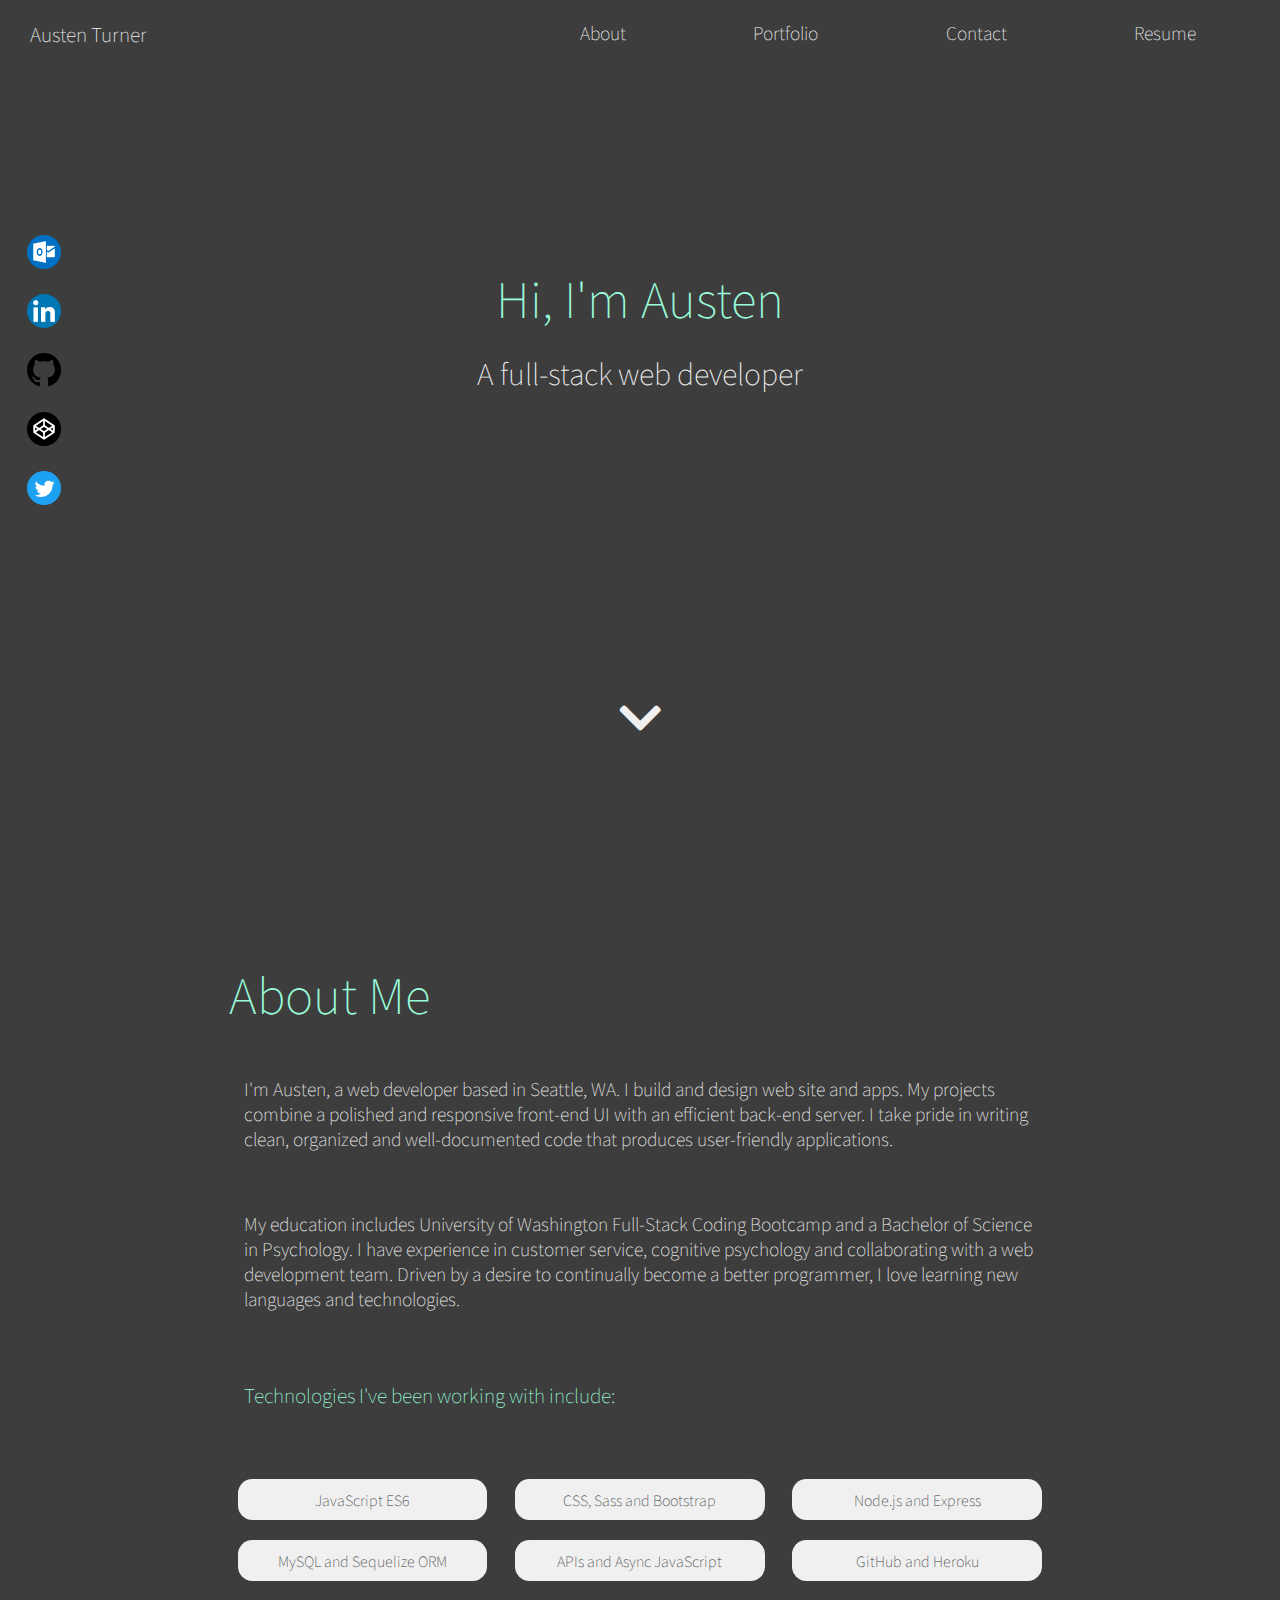
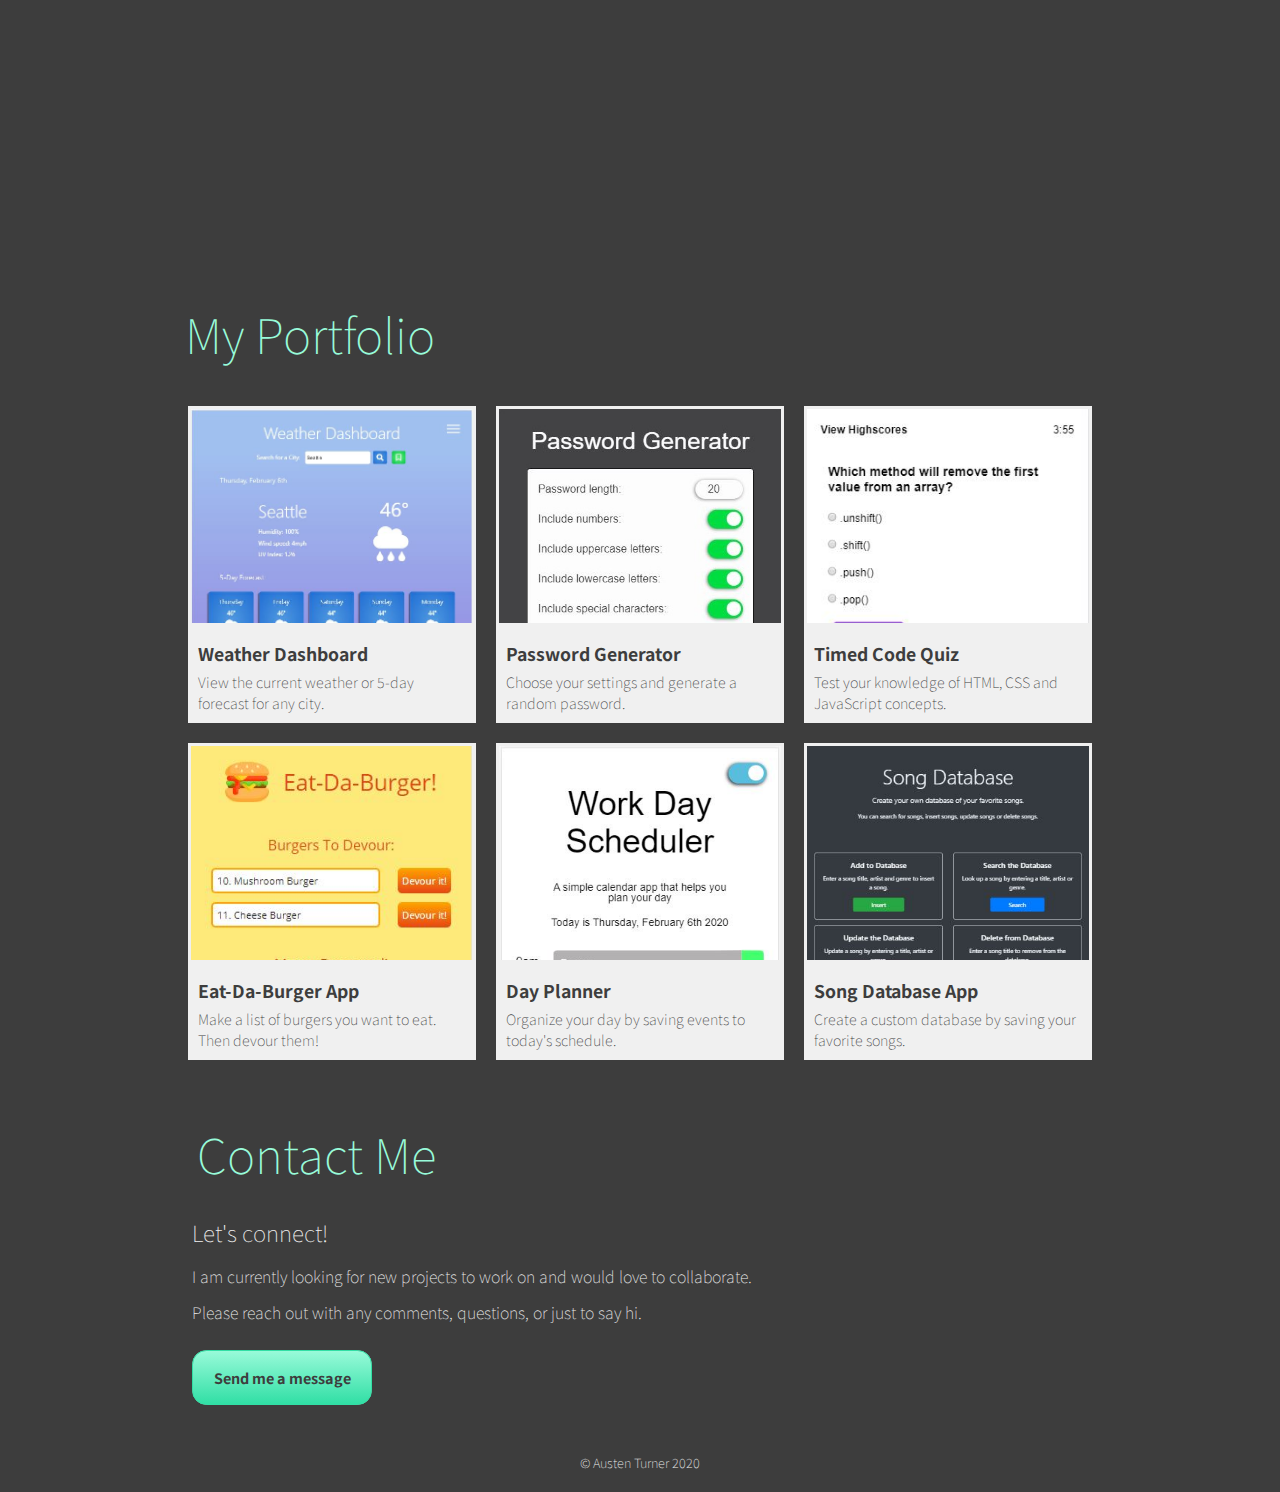
==== commit 096829df: "add contact section and styles" ====
--- a/index.html
+++ b/index.html
@@ -22,7 +22,7 @@
                 <ul id='nav-links' class='slide-right'>
                     <li><a class='nav-link' href='#about'>About</a></li>
                     <li><a class='nav-link' href='#portfolio'>Portfolio</a></li>
-                    <li><a class='nav-link' href='contact.html' target='_blank'>Contact</a></li>
+                    <li><a class='nav-link' href='#contact'>Contact</a></li>
                     <li><a class='nav-link' href='./assets/docs/Austen-Turner-Resume.pdf' target='_blank'>Resume</a></li>
                 </ul>
                 <div id='nav-symbol'>
@@ -70,8 +70,7 @@
                 <h2>About Me</h2>
                 <div>
                     <p> 
-                        <!-- Fix this -->
-                        I'm Austen, a web developer based in Seattle, WA. I build and design web applications. My projects combine a polished and responsive front-end UI with an efficient back-end server. I take pride in writing clean, organized and well-documented code that produces user-friendly applications. 
+                        I'm Austen, a web developer based in Seattle, WA. I build and design web site and apps. My projects combine a polished and responsive front-end UI with an efficient back-end server. I take pride in writing clean, organized and well-documented code that produces user-friendly applications. 
                     </p>
                     <p>
                         My education includes University of Washington Full-Stack Coding Bootcamp and a Bachelor of Science in Psychology. I have experience in customer service, cognitive psychology and collaborating with a web development team. Driven by a desire to continually become a better programmer, I love learning new languages and technologies.
@@ -249,10 +248,17 @@
                 </div>
             </section>
             
-            <!-- <section>
+            <section id='contact'>
                 <h2>Contact Me</h2>
-
-            </section> -->
+                <div>
+                    <h4>Let's connect!</h4>
+                    <p>I am currently looking for new projects to work on and would love to collaborate.</p>
+                    <p>Please reach out with any comments, questions, or just to say hi.</p>
+                    <button>
+                        <a href='contact.html' target='_blank'>Send me a message</a>
+                    </button>
+                </div>
+            </section>
         </main>
 
         </div>
--- a/assets/styles/styles.css
+++ b/assets/styles/styles.css
@@ -870,6 +870,105 @@
   }
 }
 
+#contact {
+  margin: 40px auto 10px;
+  width: 90%;
+}
+
+#contact h2 {
+  color: #98fad9;
+  font-size: 2em;
+  font-weight: lighter;
+  padding: 8px 5px;
+}
+
+#contact div {
+  display: -webkit-box;
+  display: -ms-flexbox;
+  display: flex;
+  -webkit-box-orient: vertical;
+  -webkit-box-direction: normal;
+      -ms-flex-direction: column;
+          flex-direction: column;
+  -webkit-box-pack: center;
+      -ms-flex-pack: center;
+          justify-content: center;
+  margin: 10px auto;
+}
+
+#contact div h4,
+#contact div p {
+  color: #f0f0f0;
+  font-weight: lighter;
+}
+
+#contact div h4 {
+  font-size: 1.1em;
+  margin: 10px 0;
+}
+
+#contact div p {
+  font-size: 0.8em;
+  margin: 6px 0;
+}
+
+#contact div button {
+  background-image: -webkit-gradient(linear, left top, left bottom, from(#98fad9), to(#31dfa5));
+  background-image: linear-gradient(#98fad9, #31dfa5);
+  border: 1px solid #31dfa5;
+  border-radius: 1em;
+  display: block;
+  font-family: 'Noto Sans JP', sans-serif;
+  font-weight: bold;
+  margin: 14px auto;
+  padding: 16px 20px;
+}
+
+#contact div button a {
+  color: #3d3d3d;
+  cursor: pointer;
+  text-decoration: none;
+}
+
+@media (min-width: 568px) {
+  #contact {
+    width: 70%;
+  }
+  #contact div button {
+    margin: 20px auto;
+  }
+}
+
+@media (min-width: 768px) {
+  #contact h2 {
+    font-size: 3em;
+  }
+  #contact div h4 {
+    font-size: 1.2em;
+  }
+  #contact div p {
+    font-size: 1em;
+  }
+  #contact div button {
+    font-size: 1em;
+    margin: 30px auto;
+  }
+}
+
+@media (min-width: 1024px) {
+  #contact h2 {
+    font-size: 3em;
+  }
+  #contact div h4 {
+    font-size: 1.4em;
+  }
+  #contact div button {
+    font-size: 0.9em;
+    margin: 20px 0;
+    width: 180px;
+  }
+}
+
 #contact-form {
   background-image: radial-gradient(#b4b4b4, #3d3d3d);
   font-family: 'Open Sans', sans-serif;
@@ -1136,6 +1235,20 @@
   }
 }
 
+@media (min-width: 768px) {
+  aside #social-links {
+    top: 25vh;
+  }
+  .link-icon {
+    height: 36px;
+    width: 36px;
+  }
+  .link-icon:hover {
+    height: 40px;
+    width: 40px;
+  }
+}
+
 @media (min-width: 1024px) {
   .link-icon {
     height: 38px;
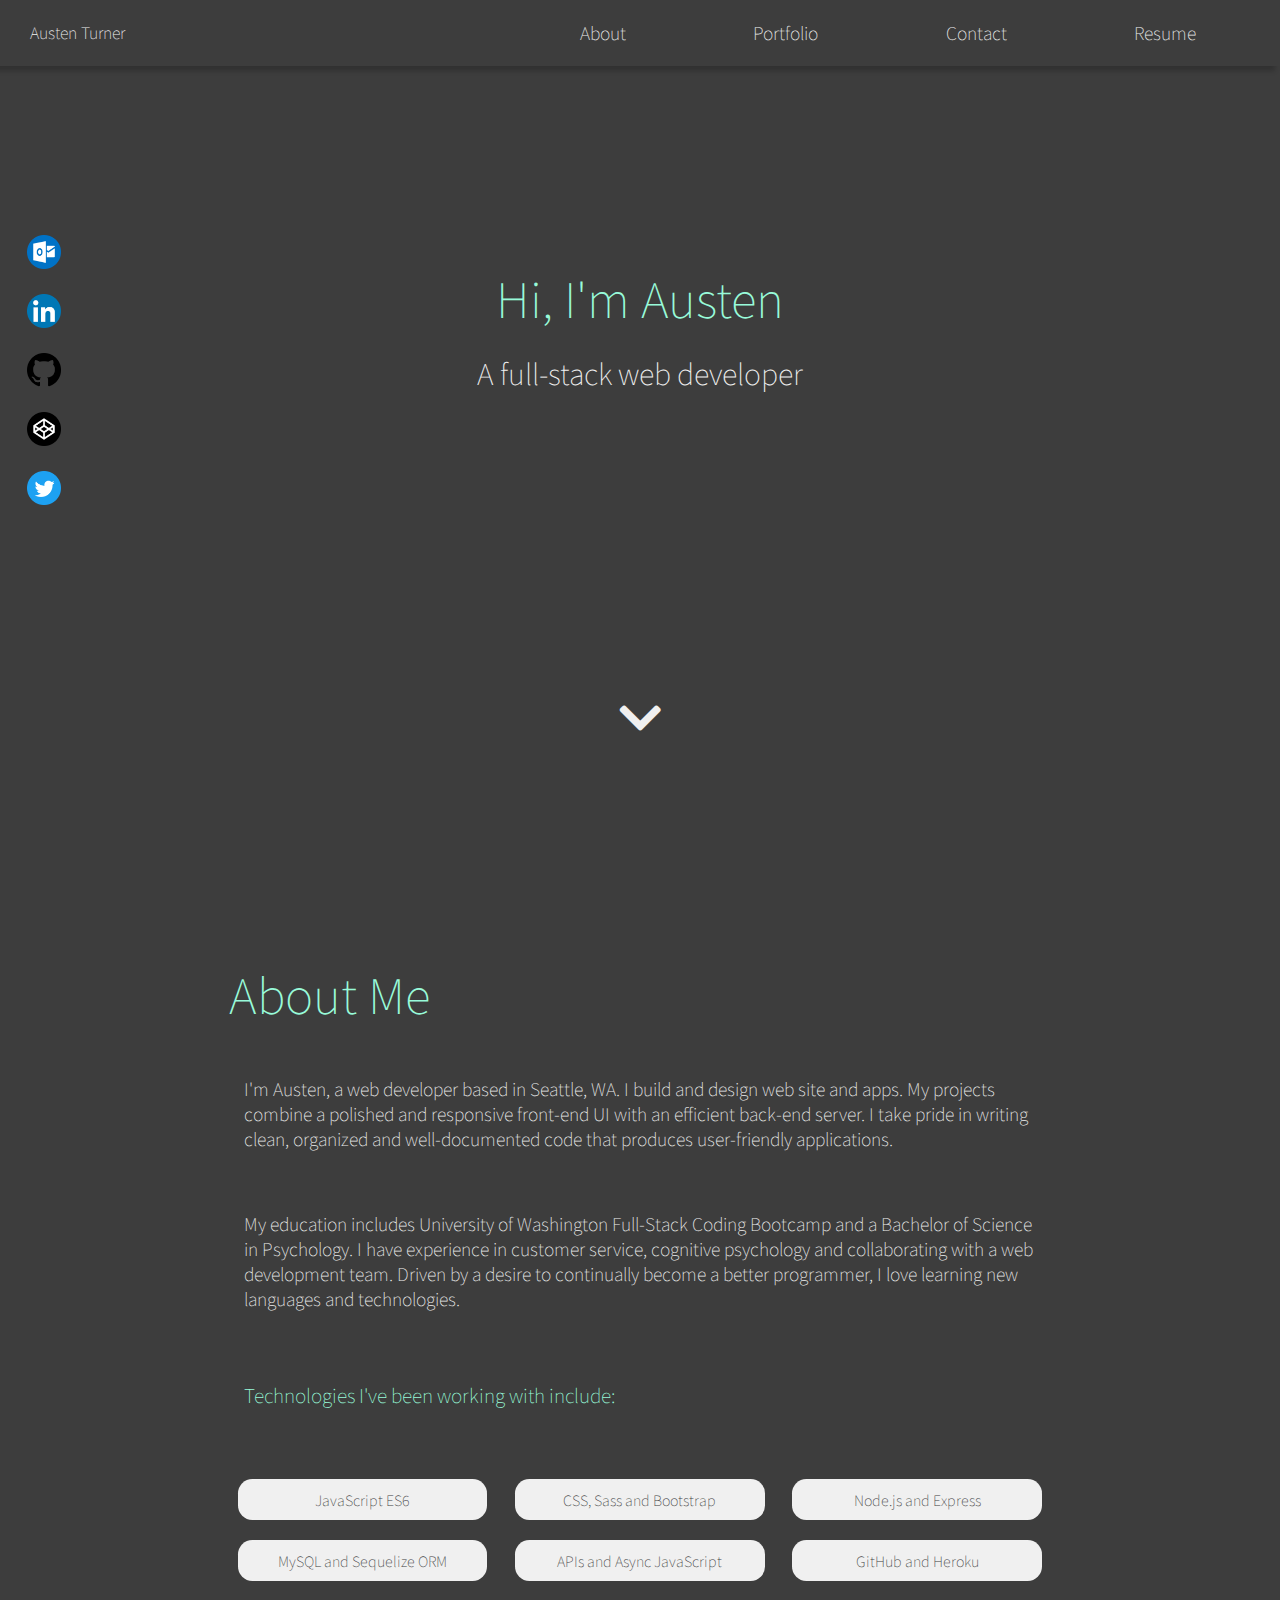
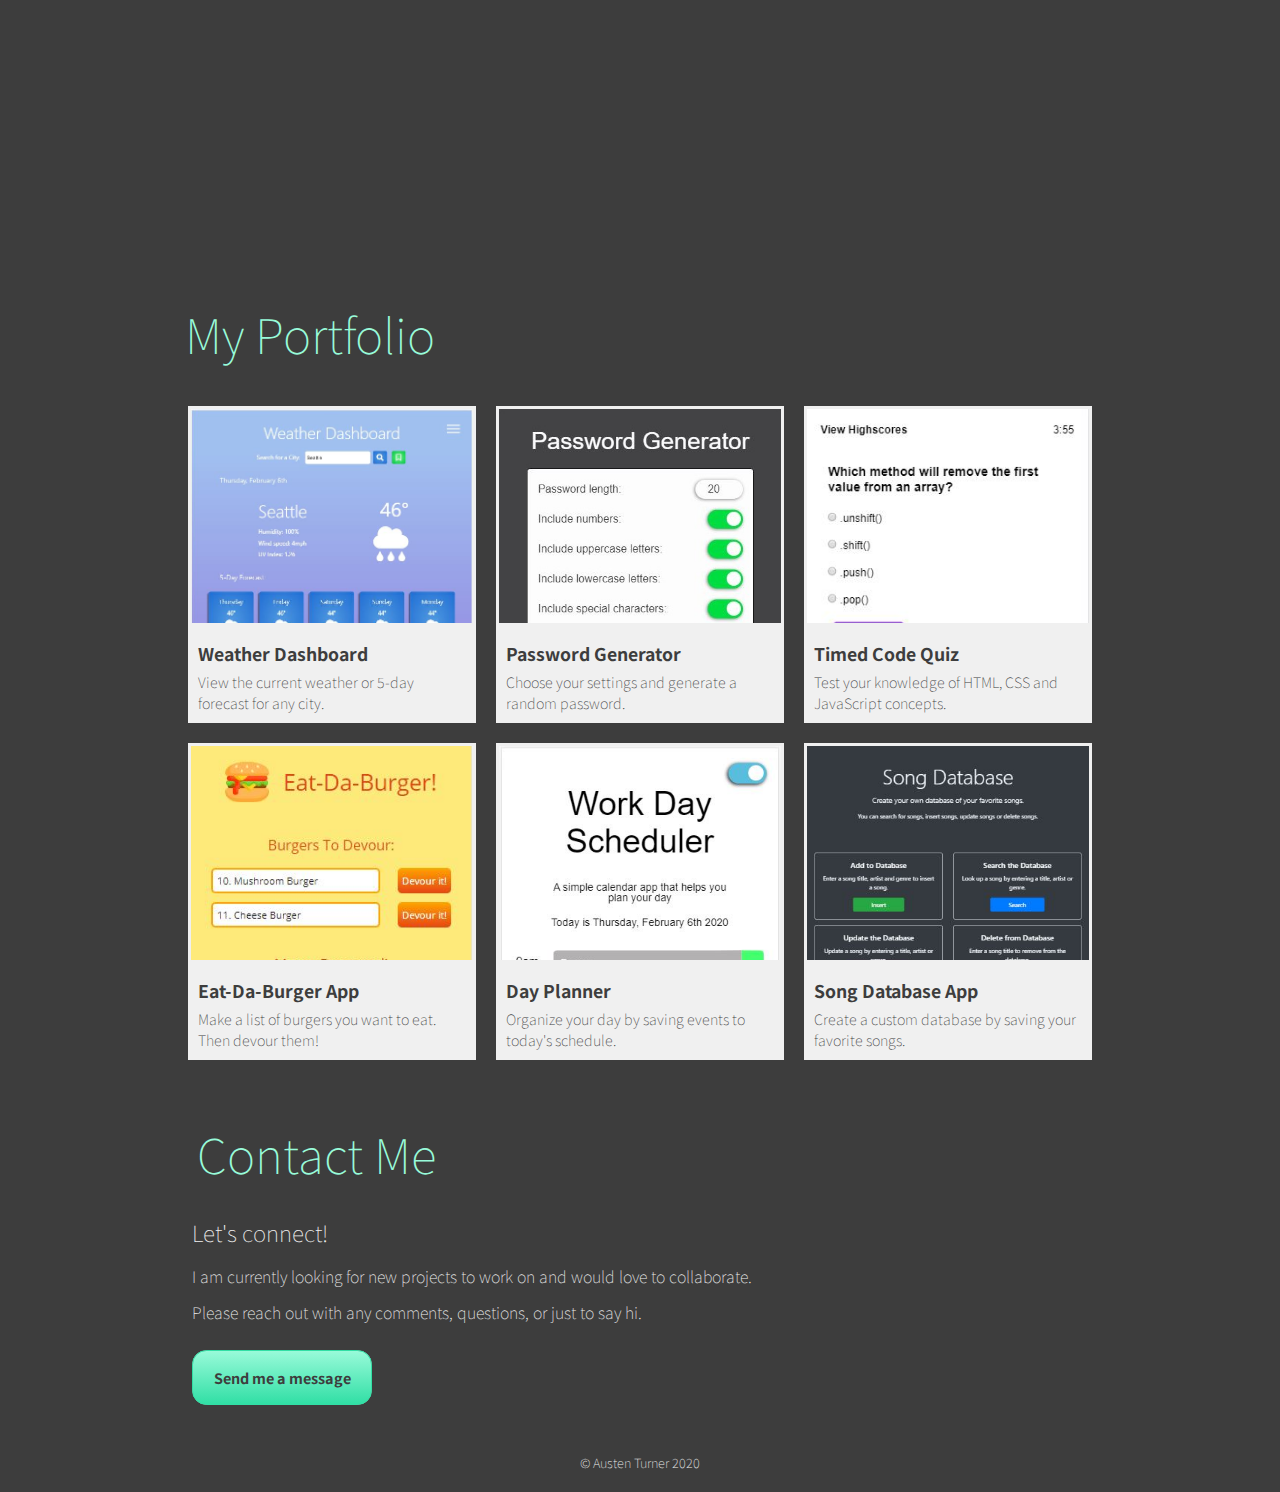
==== commit 5c4578b0: "add fixed and responsive nav bar" ====
--- a/index.html
+++ b/index.html
@@ -15,21 +15,21 @@
     <div id='page-content'>
 
         <nav>
-            <div class='logo-container'>
+            <div id='logo-container'>
                 <a id='logo' href='#top'>Austen Turner</a>
-            </div>
-            <div class='nav-container'>
+                <div id='nav-symbol'>
+                    <div class='line'></div>
+                    <div class='line'></div>
+                    <div class='line'></div>
+                </div>
+            </div>
+            <div id='links-container'>
                 <ul id='nav-links' class='slide-right'>
                     <li><a class='nav-link' href='#about'>About</a></li>
                     <li><a class='nav-link' href='#portfolio'>Portfolio</a></li>
                     <li><a class='nav-link' href='#contact'>Contact</a></li>
                     <li><a class='nav-link' href='./assets/docs/Austen-Turner-Resume.pdf' target='_blank'>Resume</a></li>
                 </ul>
-                <div id='nav-symbol'>
-                    <div class='line'></div>
-                    <div class='line'></div>
-                    <div class='line'></div>
-                </div>
             </div>
         </nav>
 
--- a/assets/styles/styles.css
+++ b/assets/styles/styles.css
@@ -39,32 +39,45 @@
 }
 
 nav {
-  display: -webkit-box;
-  display: -ms-flexbox;
-  display: flex;
-  -webkit-box-orient: horizontal;
-  -webkit-box-direction: normal;
-      -ms-flex-direction: row;
-          flex-direction: row;
-  -ms-flex-pack: distribute;
-      justify-content: space-around;
+  position: relative;
+}
+
+nav #logo-container {
+  background: #3d3d3d;
+  -webkit-box-shadow: -5px 5px 5px rgba(0, 0, 0, 0.2);
+          box-shadow: -5px 5px 5px rgba(0, 0, 0, 0.2);
   padding: 20px;
-}
-
-.logo-container {
-  width: 40%;
-}
-
-#logo {
+  position: fixed;
+  width: 100%;
+  z-index: 1;
+}
+
+nav #logo-container #logo {
   color: #f0f0f0;
   font-size: 1em;
   font-weight: lighter;
   padding-left: 10px;
   text-align: center;
-  width: 60px;
-}
-
-.nav-container {
+}
+
+nav #logo-container #nav-symbol {
+  cursor: pointer;
+  padding: 10px;
+  position: absolute;
+  right: 0px;
+  top: 0px;
+  z-index: 1;
+}
+
+nav #logo-container .line {
+  background-color: #f0f0f0;
+  border-radius: 5px;
+  height: 3px;
+  margin: 8px;
+  width: 40px;
+}
+
+nav #links-container {
   display: -webkit-box;
   display: -ms-flexbox;
   display: flex;
@@ -78,7 +91,7 @@
   width: 60%;
 }
 
-#nav-links {
+nav #links-container #nav-links {
   display: -webkit-box;
   display: -ms-flexbox;
   display: flex;
@@ -90,19 +103,19 @@
       justify-content: space-around;
   background-color: #98fad9;
   position: absolute;
-  height: calc(100vh - 66px);
-  top: 46px;
+  height: calc(100vh - 64px);
+  top: 64px;
   width: 100vw;
-  -webkit-transition: right 1000ms ease-in-out;
-  transition: right 1000ms ease-in-out;
+  -webkit-transition: left 1000ms ease-in-out;
+  transition: left 1000ms ease-in-out;
   z-index: 2;
 }
 
-#nav-links li {
+nav #links-container #nav-links li {
   margin: 0 auto;
 }
 
-#nav-links li a {
+nav #links-container #nav-links li a {
   border-bottom: 1px solid transparent;
   color: #3d3d3d;
   font-size: 1.2em;
@@ -113,33 +126,17 @@
   transition: font-size 400ms ease-in-out, border-bottom 300ms ease-in-out;
 }
 
-#nav-links li a:hover {
+nav #links-container #nav-links li a:hover {
   border-bottom: 3px solid #3d3d3d;
   font-size: 1.5em;
 }
 
 .slide-left {
-  right: -20px;
+  left: 0vw;
 }
 
 .slide-right {
-  right: calc(-100vw - 20px);
-}
-
-#nav-symbol {
-  cursor: pointer;
-  padding: 10px;
-  position: absolute;
-  right: -10px;
-  top: -12px;
-}
-
-.line {
-  background-color: #f0f0f0;
-  border-radius: 5px;
-  height: 3px;
-  margin: 8px;
-  width: 40px;
+  left: 100vw;
 }
 
 @media (min-width: 768px) {
@@ -149,16 +146,38 @@
 }
 
 @media (min-width: 1024px) {
-  .line {
+  nav {
+    display: -webkit-box;
+    display: -ms-flexbox;
+    display: flex;
+    -webkit-box-orient: horizontal;
+    -webkit-box-direction: normal;
+        -ms-flex-direction: row;
+            flex-direction: row;
+    -ms-flex-pack: distribute;
+        justify-content: space-around;
+    background: #3d3d3d;
+    -webkit-box-shadow: -5px 5px 5px rgba(0, 0, 0, 0.2);
+            box-shadow: -5px 5px 5px rgba(0, 0, 0, 0.2);
+    left: 0;
+    max-width: 100vw;
+    padding: 20px;
+    position: fixed;
+    top: 0;
+    z-index: 1;
+  }
+  nav #logo-container {
+    background: #3d3d3d;
+    -webkit-box-shadow: none;
+            box-shadow: none;
+    position: static;
+    z-index: 0;
+    padding: 0px;
+  }
+  nav #logo-container #nav-symbol {
     display: none;
   }
-  nav {
-    left: 0;
-    position: absolute;
-    top: 0;
-    max-width: 100vw;
-  }
-  #nav-links {
+  nav #links-container #nav-links {
     display: -webkit-box;
     display: -ms-flexbox;
     display: flex;
@@ -174,11 +193,11 @@
     height: 26px;
     position: static;
   }
-  #nav-links li a {
+  nav #links-container #nav-links li a {
     color: #f0f0f0;
     font-size: 1.1em;
   }
-  #nav-links li a:hover {
+  nav #links-container #nav-links li a:hover {
     border-bottom: 2px solid #f0f0f0;
     font-size: 1.2em;
   }
@@ -610,7 +629,7 @@
   }
   #portfolio #grid .project-container {
     text-align: center;
-    width: 70%;
+    width: 60%;
   }
   #portfolio #grid .project-container .tile .image-container {
     background-color: #f0f0f0;
@@ -666,14 +685,11 @@
 
 @media (min-width: 768px) {
   #portfolio {
-    font-weight: lighter;
     margin: 40px auto 10px;
     width: 75%;
   }
   #portfolio h2 {
-    color: #98fad9;
     font-size: 3em;
-    font-weight: lighter;
     padding: 8px 5px;
   }
   #portfolio #grid {
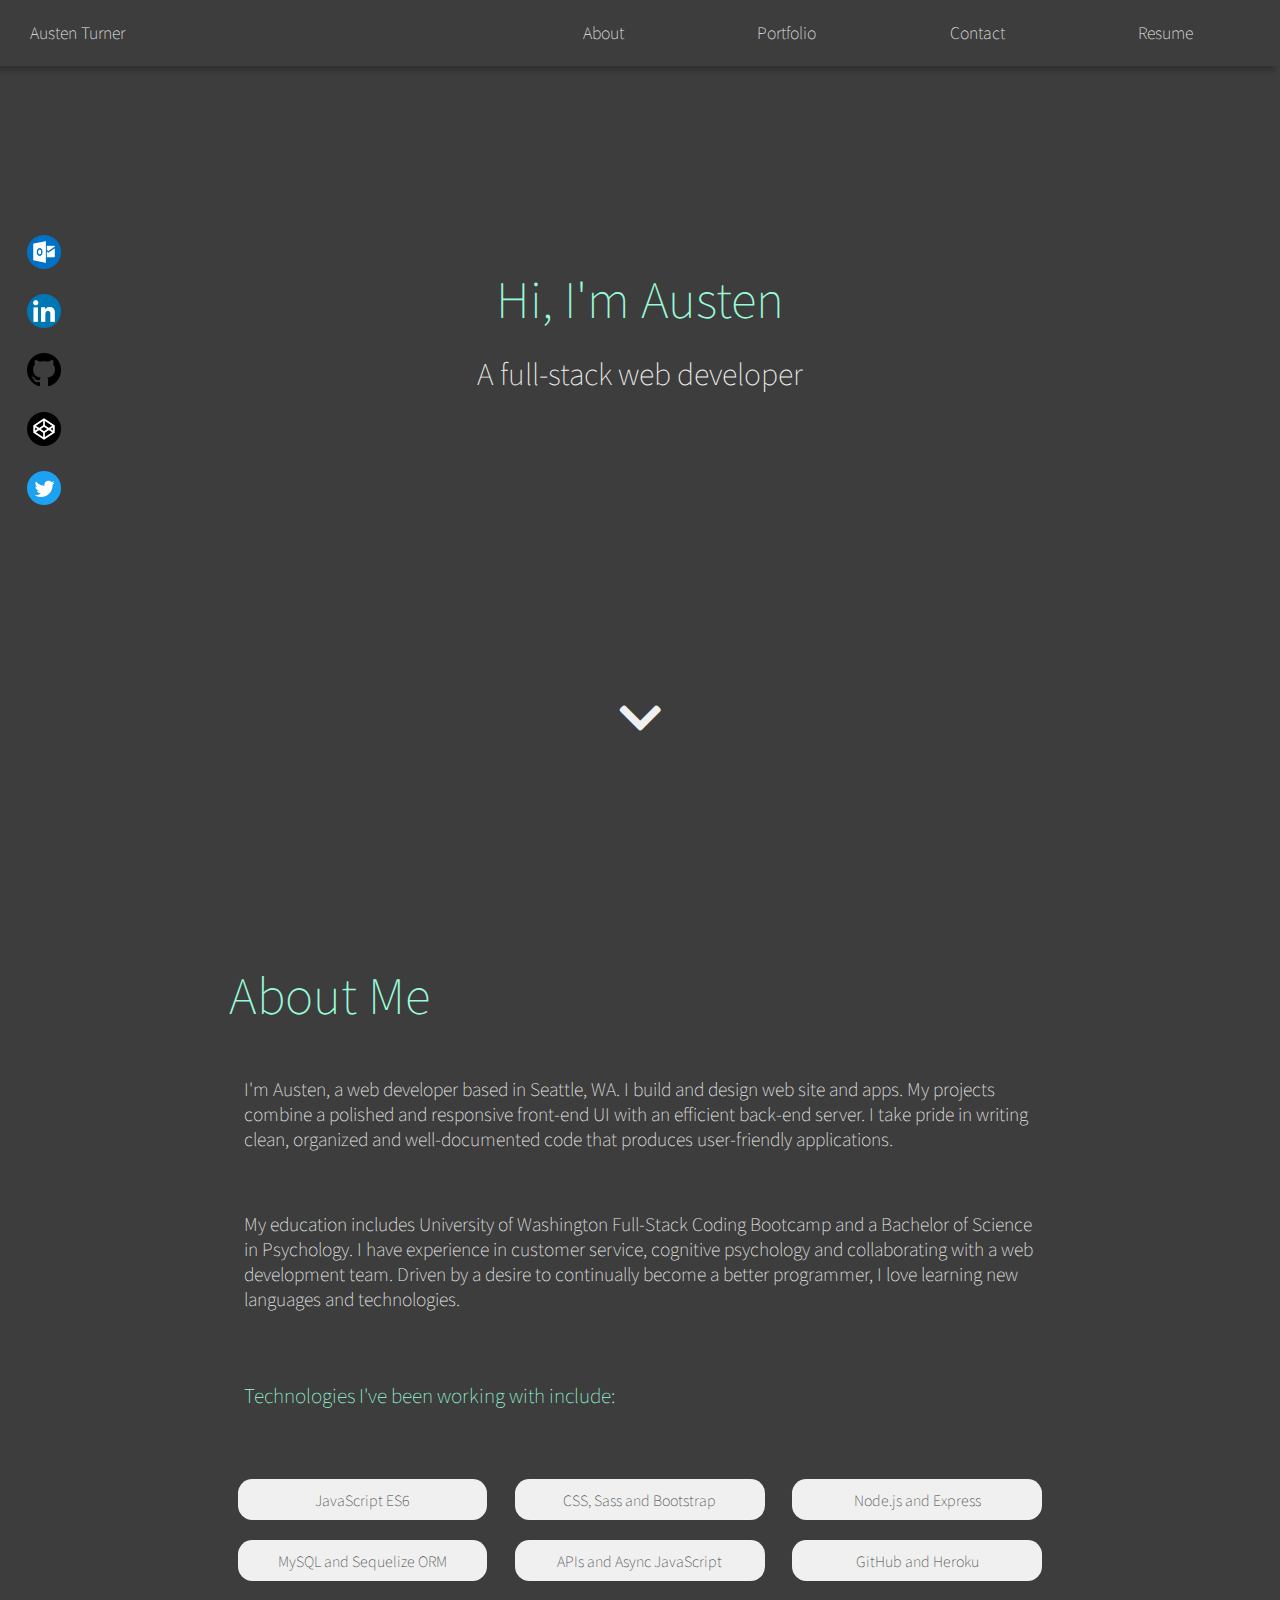
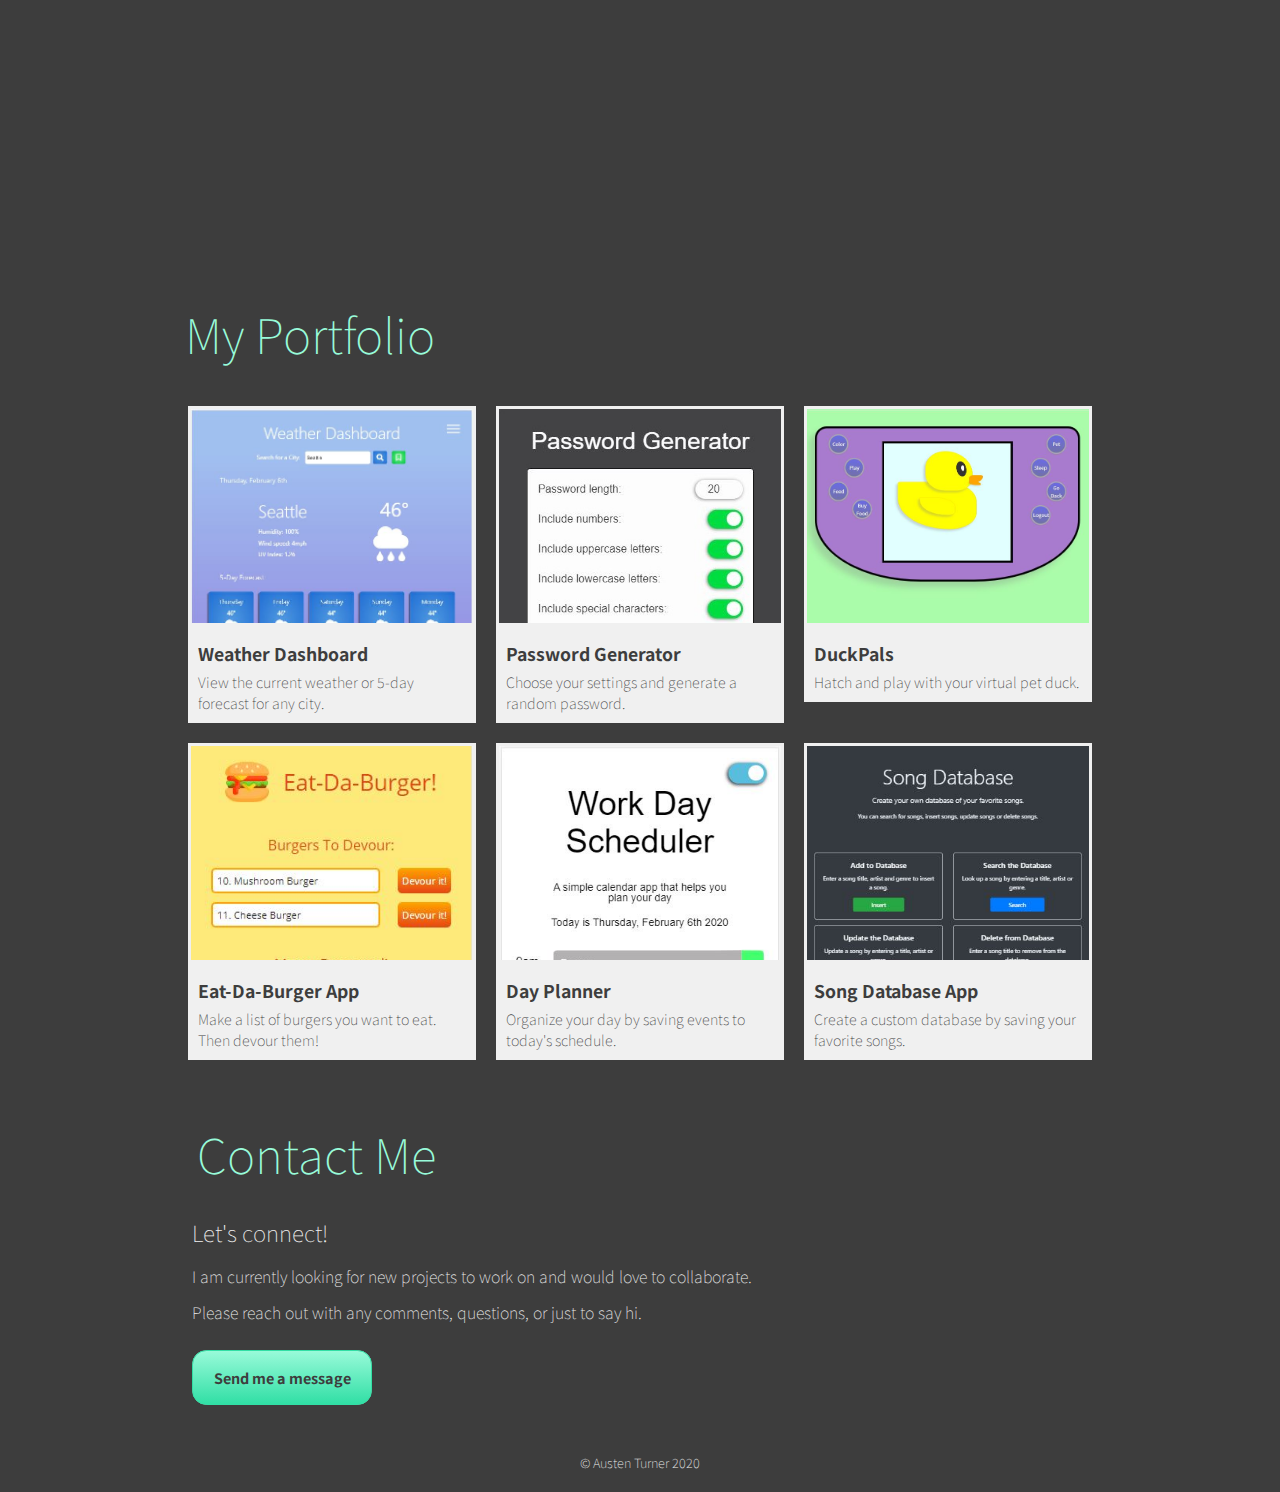
==== commit 5957320b: "add duckpals to portfolio" ====
--- a/index.html
+++ b/index.html
@@ -116,6 +116,32 @@
                         </div>
                     </div>
 
+                    <!-- <div class='project-container'>
+                        <div class='tile'>
+                            <div class='image-container'>
+                                <img src='./assets/images/portfolio-images/scrabble-dabble-desktop.jpg' alt='weather dashboard image'>
+                            </div>
+                            <div class='links'>
+                                <a class='icon-link' href='https://https://github.com/dustinjack99/ScrabbleDabble' target='_blank'>
+                                    <img id='github-icon' src='./assets/images/social-icons/github-white.svg'>
+                                </a>
+                                <a class='icon-link' href='https://dustinjack99.github.io/ScrabbleDabble/' target='_blank'>
+                                    <img id='website-icon' src='./assets/images/social-icons/website-white.png'>
+                                </a>
+                                <button>
+                                    <a href='https://https://github.com/dustinjack99/ScrabbleDabble' target='_blank'>View on GitHub</a>
+                                </button>
+                                <button>
+                                    <a href='https://dustinjack99.github.io/ScrabbleDabble/' target='_blank'>Visit Deployed Site</a>
+                                </button>
+                            </div>
+                        </div>
+                        <div class='caption-container'>
+                            <p class='title'>Scrabble Dabble</p>
+                            <p class='description'>A timed word scramble game to keep you sharp.</p>
+                        </div>
+                    </div> -->
+
                     <div class='project-container'>
                         <div class='tile'>
                             <div class='image-container'>
@@ -142,7 +168,7 @@
                         </div>
                     </div>
 
-                    <div class='project-container'>
+                    <!-- <div class='project-container'>
                         <div class='tile'>
                             <div class='image-container'>
                                 <img src='./assets/images/portfolio-images/code-quiz-question-mobile.jpg' alt='code quiz image'>
@@ -166,6 +192,32 @@
                             <p class='title'>Timed Code Quiz</p>
                             <p class='description'>Test your knowledge of HTML, CSS and JavaScript concepts.</p>
                         </div>
+                    </div> -->
+
+                    <div class='project-container'>
+                        <div class='tile'>
+                            <div class='image-container'>
+                                <img src='./assets/images/portfolio-images/duckpals-controller.jpg' alt='weather dashboard image'>
+                            </div>
+                            <div class='links'>
+                                <a class='icon-link' href='https://github.com/austenpturner/DuckPals' target='_blank'>
+                                    <img id='github-icon' src='./assets/images/social-icons/github-white.svg'>
+                                </a>
+                                <a class='icon-link' href='https://duckpals.herokuapp.com/' target='_blank'>
+                                    <img id='website-icon' src='./assets/images/social-icons/website-white.png'>
+                                </a>
+                                <button>
+                                    <a href='https://github.com/austenpturner/DuckPals' target='_blank'>View on GitHub</a>
+                                </button>
+                                <button>
+                                    <a href='https://duckpals.herokuapp.com/' target='_blank'>Visit Deployed Site</a>
+                                </button>
+                            </div>
+                        </div>
+                        <div class='caption-container'>
+                            <p class='title'>DuckPals</p>
+                            <p class='description'>Hatch and play with your virtual pet duck.</p>
+                        </div>
                     </div>
 
                     <div class='project-container'>
@@ -177,14 +229,14 @@
                                 <a class='icon-link' href='https://github.com/austenpturner/eat-da-burger' target='_blank'>
                                     <img id='github-icon' src='./assets/images/social-icons/github-white.svg'>
                                 </a>
-                                <a class='icon-link' href='https://austenpturner.github.io/eat-da-burger/' target='_blank'>
+                                <a class='icon-link' href='https://devour-burgers-hw.herokuapp.com/' target='_blank'>
                                     <img id='website-icon' src='./assets/images/social-icons/website-white.png'>
                                 </a>
                                 <button>
                                     <a href='https://github.com/austenpturner/eat-da-burger' target='_blank'>View on GitHub</a>
                                 </button>
                                 <button>
-                                    <a href='https://austenpturner.github.io/eat-da-burger/' target='_blank'>Visit Deployed Site</a>
+                                    <a href='https://devour-burgers-hw.herokuapp.com/' target='_blank'>Visit Deployed Site</a>
                                 </button>
                             </div>
                         </div>
@@ -226,17 +278,17 @@
                                 <img src='./assets/images/portfolio-images/song-database-desktop.jpg' alt='song database app image'>
                             </div>
                             <div class='links'>
-                                <a class='icon-link' href='https://github.com/austenpturner/song-database' target='_blank'>
-                                    <img id='github-icon' src='./assets/images/social-icons/github-white.svg'>
-                                </a>
-                                <a class='icon-link' href='https://austenpturner.github.io/song-database/' target='_blank'>
-                                    <img id='website-icon' src='./assets/images/social-icons/website-white.png'>
-                                </a>
-                                <button>
-                                    <a href='https://github.com/austenpturner/song-database' target='_blank'>View on GitHub</a>
-                                </button>
-                                <button>
-                                    <a href='https://austenpturner.github.io/song-database/' target='_blank'>Visit Deployed Site</a>
+                                <a class='icon-link' href='https://github.com/austenpturner/PlaylistDB' target='_blank'>
+                                    <img id='github-icon' src='./assets/images/social-icons/github-white.svg'>
+                                </a>
+                                <a class='icon-link' href='https://github.com/austenpturner/PlaylistDB' target='_blank'>
+                                    <img id='website-icon' src='./assets/images/social-icons/website-white.png'>
+                                </a>
+                                <button>
+                                    <a href='https://github.com/austenpturner/PlaylistDB' target='_blank'>View on GitHub</a>
+                                </button>
+                                <button>
+                                    <a href='https://github.com/austenpturner/PlaylistDB' target='_blank'>Visit Deployed Site</a>
                                 </button>
                             </div>
                         </div>
--- a/assets/styles/styles.css
+++ b/assets/styles/styles.css
@@ -49,15 +49,23 @@
   padding: 20px;
   position: fixed;
   width: 100%;
-  z-index: 1;
+  z-index: 2;
 }
 
 nav #logo-container #logo {
   color: #f0f0f0;
+  border-bottom: 1px solid transparent;
   font-size: 1em;
   font-weight: lighter;
-  padding-left: 10px;
+  margin-left: 10px;
   text-align: center;
+  -webkit-transition: font-size 400ms ease-in-out, border-bottom 300ms ease-in-out;
+  transition: font-size 400ms ease-in-out, border-bottom 300ms ease-in-out;
+}
+
+nav #logo-container #logo:hover {
+  border-bottom: 2px solid #f0f0f0;
+  font-size: 1.1em;
 }
 
 nav #logo-container #nav-symbol {
@@ -66,7 +74,7 @@
   position: absolute;
   right: 0px;
   top: 0px;
-  z-index: 1;
+  z-index: 2;
 }
 
 nav #logo-container .line {
@@ -108,7 +116,7 @@
   width: 100vw;
   -webkit-transition: left 1000ms ease-in-out;
   transition: left 1000ms ease-in-out;
-  z-index: 2;
+  z-index: 3;
 }
 
 nav #links-container #nav-links li {
@@ -137,12 +145,6 @@
 
 .slide-right {
   left: 100vw;
-}
-
-@media (min-width: 768px) {
-  #logo {
-    font-size: 1.2em;
-  }
 }
 
 @media (min-width: 1024px) {
@@ -164,7 +166,7 @@
     padding: 20px;
     position: fixed;
     top: 0;
-    z-index: 1;
+    z-index: 2;
   }
   nav #logo-container {
     background: #3d3d3d;
@@ -195,11 +197,11 @@
   }
   nav #links-container #nav-links li a {
     color: #f0f0f0;
-    font-size: 1.1em;
+    font-size: 1em;
   }
   nav #links-container #nav-links li a:hover {
     border-bottom: 2px solid #f0f0f0;
-    font-size: 1.2em;
+    font-size: 1.1em;
   }
 }
 
@@ -384,7 +386,7 @@
   margin: 8px auto;
   padding: 8px;
   text-align: center;
-  width: 46%;
+  width: 100%;
 }
 
 @media (min-height: 400px) {
@@ -600,16 +602,9 @@
 
 @media (min-width: 568px) {
   #portfolio {
-    font-weight: lighter;
-    margin: 40px auto 10px;
     width: 75%;
   }
   #portfolio h2 {
-    color: #98fad9;
-    font-size: 2em;
-    font-weight: lighter;
-    margin: 20px;
-    padding: 8px 5px;
     width: 100%;
   }
   #portfolio #grid {
@@ -623,71 +618,22 @@
     -webkit-box-pack: center;
         -ms-flex-pack: center;
             justify-content: center;
-    -ms-flex-wrap: wrap;
-        flex-wrap: wrap;
-    margin: 0 auto;
   }
   #portfolio #grid .project-container {
-    text-align: center;
     width: 60%;
   }
   #portfolio #grid .project-container .tile .image-container {
-    background-color: #f0f0f0;
     height: 260px;
-    overflow-y: hidden;
-    width: 100%;
-  }
-  #portfolio #grid .project-container .tile .image-container img {
-    width: 100%;
-  }
-  #portfolio #grid .project-container .tile .links {
-    display: -webkit-box;
-    display: -ms-flexbox;
-    display: flex;
-    -webkit-box-orient: horizontal;
-    -webkit-box-direction: normal;
-        -ms-flex-direction: row;
-            flex-direction: row;
-    -webkit-box-pack: left;
-        -ms-flex-pack: left;
-            justify-content: left;
-    padding: 10px 10px 0px;
-    width: 100%;
-  }
-  #portfolio #grid .project-container .tile .links #github-icon {
-    height: 30px;
-    width: 30px;
-  }
-  #portfolio #grid .project-container .tile .links #website-icon {
-    height: 26px;
-    margin: 2px 5px;
-    width: 26px;
-  }
-  #portfolio #grid .project-container .tile .links button {
-    display: none;
-  }
-  #portfolio #grid .project-container .caption-container {
-    background: #3d3d3d;
-    color: #f0f0f0;
-    padding: 5px 10px 30px;
   }
   #portfolio #grid .project-container .caption-container .title {
-    color: #98fad9;
     font-size: 1em;
-    margin: 5px auto;
-    text-align: left;
   }
   #portfolio #grid .project-container .caption-container .description {
     font-size: 0.8em;
-    text-align: left;
   }
 }
 
 @media (min-width: 768px) {
-  #portfolio {
-    margin: 40px auto 10px;
-    width: 75%;
-  }
   #portfolio h2 {
     font-size: 3em;
     padding: 8px 5px;
@@ -703,24 +649,14 @@
     -webkit-box-pack: space-evenly;
         -ms-flex-pack: space-evenly;
             justify-content: space-evenly;
-    -ms-flex-wrap: wrap;
-        flex-wrap: wrap;
-    margin: 0 auto;
   }
   #portfolio #grid .project-container {
     margin: 10px 0;
-    text-align: center;
     width: 45%;
   }
   #portfolio #grid .project-container .tile .image-container {
-    background-color: #f0f0f0;
     border: 3px solid #f0f0f0;
     height: 260px;
-    overflow-y: hidden;
-    width: 100%;
-  }
-  #portfolio #grid .project-container .tile .image-container img {
-    max-width: 100%;
   }
   #portfolio #grid .project-container .tile .links {
     display: -webkit-box;
@@ -773,27 +709,17 @@
   }
   #portfolio #grid .project-container .caption-container .title {
     color: #3d3d3d;
-    font-size: 1.1em;
     font-weight: bold;
     margin: 5px auto;
   }
   #portfolio #grid .project-container .caption-container .description {
     font-size: 0.9em;
-    text-align: left;
   }
 }
 
 @media (min-width: 1024px) {
   #portfolio {
-    font-weight: lighter;
-    margin: 40px auto 10px;
     width: 75%;
-  }
-  #portfolio h2 {
-    color: #98fad9;
-    font-size: 3em;
-    font-weight: lighter;
-    padding: 8px 5px;
   }
   #portfolio #grid {
     display: -webkit-box;
@@ -806,83 +732,23 @@
     -webkit-box-pack: center;
         -ms-flex-pack: center;
             justify-content: center;
-    -ms-flex-wrap: wrap;
-        flex-wrap: wrap;
     margin: 0 auto;
   }
   #portfolio #grid .project-container {
     margin: 10px;
-    text-align: center;
     width: 30%;
   }
   #portfolio #grid .project-container .tile .image-container {
-    background-color: #f0f0f0;
-    border: 3px solid #f0f0f0;
     height: 220px;
-    overflow-y: hidden;
-    width: 100%;
-  }
-  #portfolio #grid .project-container .tile .image-container img {
-    max-width: 100%;
   }
   #portfolio #grid .project-container .tile .links {
-    display: -webkit-box;
-    display: -ms-flexbox;
-    display: flex;
-    -webkit-box-orient: vertical;
-    -webkit-box-direction: normal;
-        -ms-flex-direction: column;
-            flex-direction: column;
-    -webkit-box-pack: center;
-        -ms-flex-pack: center;
-            justify-content: center;
-    background-color: rgba(240, 240, 240, 0.7);
-    color: #3d3d3d;
     height: 220px;
-    opacity: 0;
-    padding-top: 20px;
-    position: absolute;
-    text-align: center;
-    top: 0px;
-    width: 100%;
-    z-index: 1;
-  }
-  #portfolio #grid .project-container .tile .links .icon-link {
-    display: none;
-  }
-  #portfolio #grid .project-container .tile .links:hover {
-    opacity: 1;
-  }
-  #portfolio #grid .project-container .tile .links:hover button {
-    background-image: -webkit-gradient(linear, left top, left bottom, from(#98fad9), to(#31dfa5));
-    background-image: linear-gradient(#98fad9, #31dfa5);
-    border: 1px solid #31dfa5;
-    border-radius: 1em;
-    display: block;
-    font-family: 'Noto Sans JP', sans-serif;
-    font-weight: bold;
-    margin: 14px auto;
-    padding: 16px 20px;
-  }
-  #portfolio #grid .project-container .tile .links:hover button a {
-    color: #3d3d3d;
-    cursor: pointer;
-    text-decoration: none;
-  }
-  #portfolio #grid .project-container .caption-container {
-    background: #f0f0f0;
-    color: #3d3d3d;
-    padding: 10px;
   }
   #portfolio #grid .project-container .caption-container .title {
-    color: #3d3d3d;
     font-size: 1.1em;
-    font-weight: bold;
-    margin: 5px auto;
   }
   #portfolio #grid .project-container .caption-container .description {
     font-size: 0.9em;
-    text-align: left;
   }
 }
 
@@ -1201,15 +1067,15 @@
   width: 50%;
 }
 
+footer #social-links .link-icon {
+  height: 40px;
+  padding: 6px;
+  width: 40px;
+}
+
 footer p {
   padding: 8px 0 10px;
   vertical-align: text-bottom;
-}
-
-.link-icon {
-  height: 40px;
-  padding: 6px;
-  width: 40px;
 }
 
 @media (min-width: 568px) {
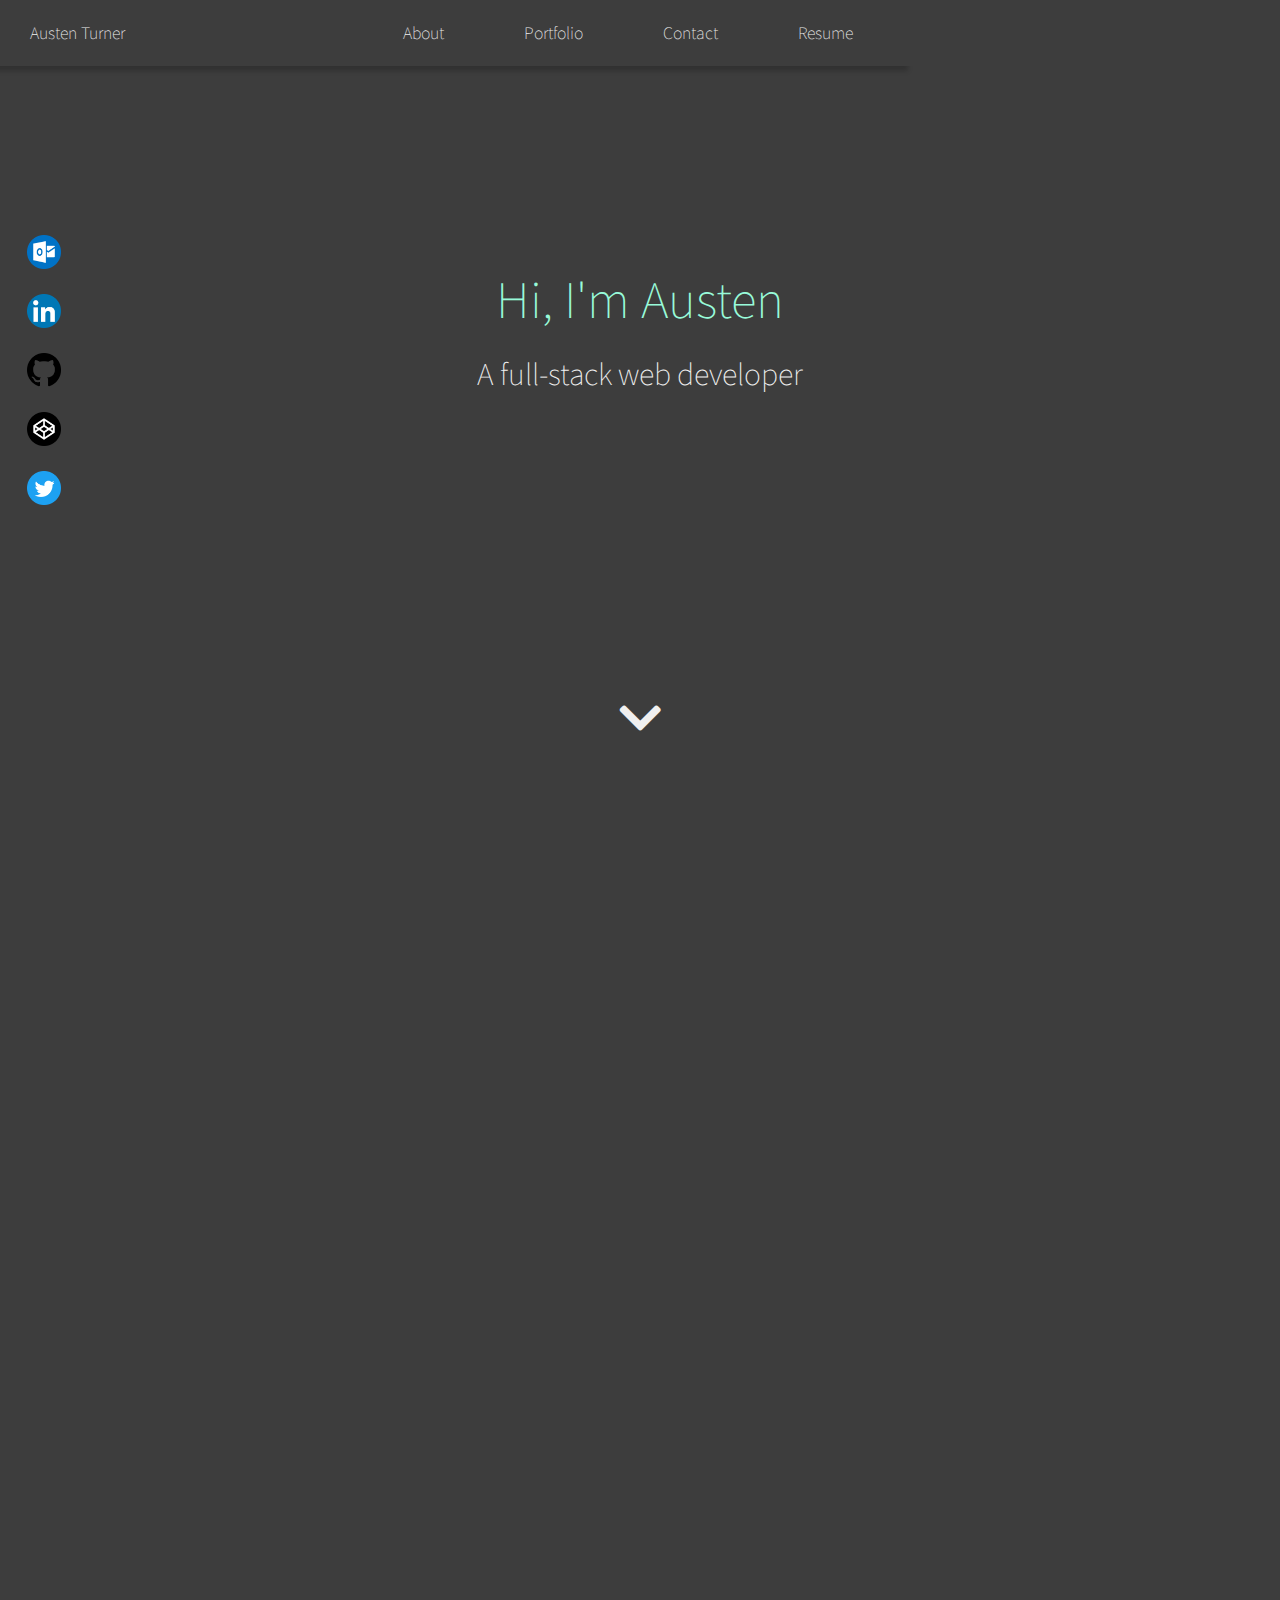
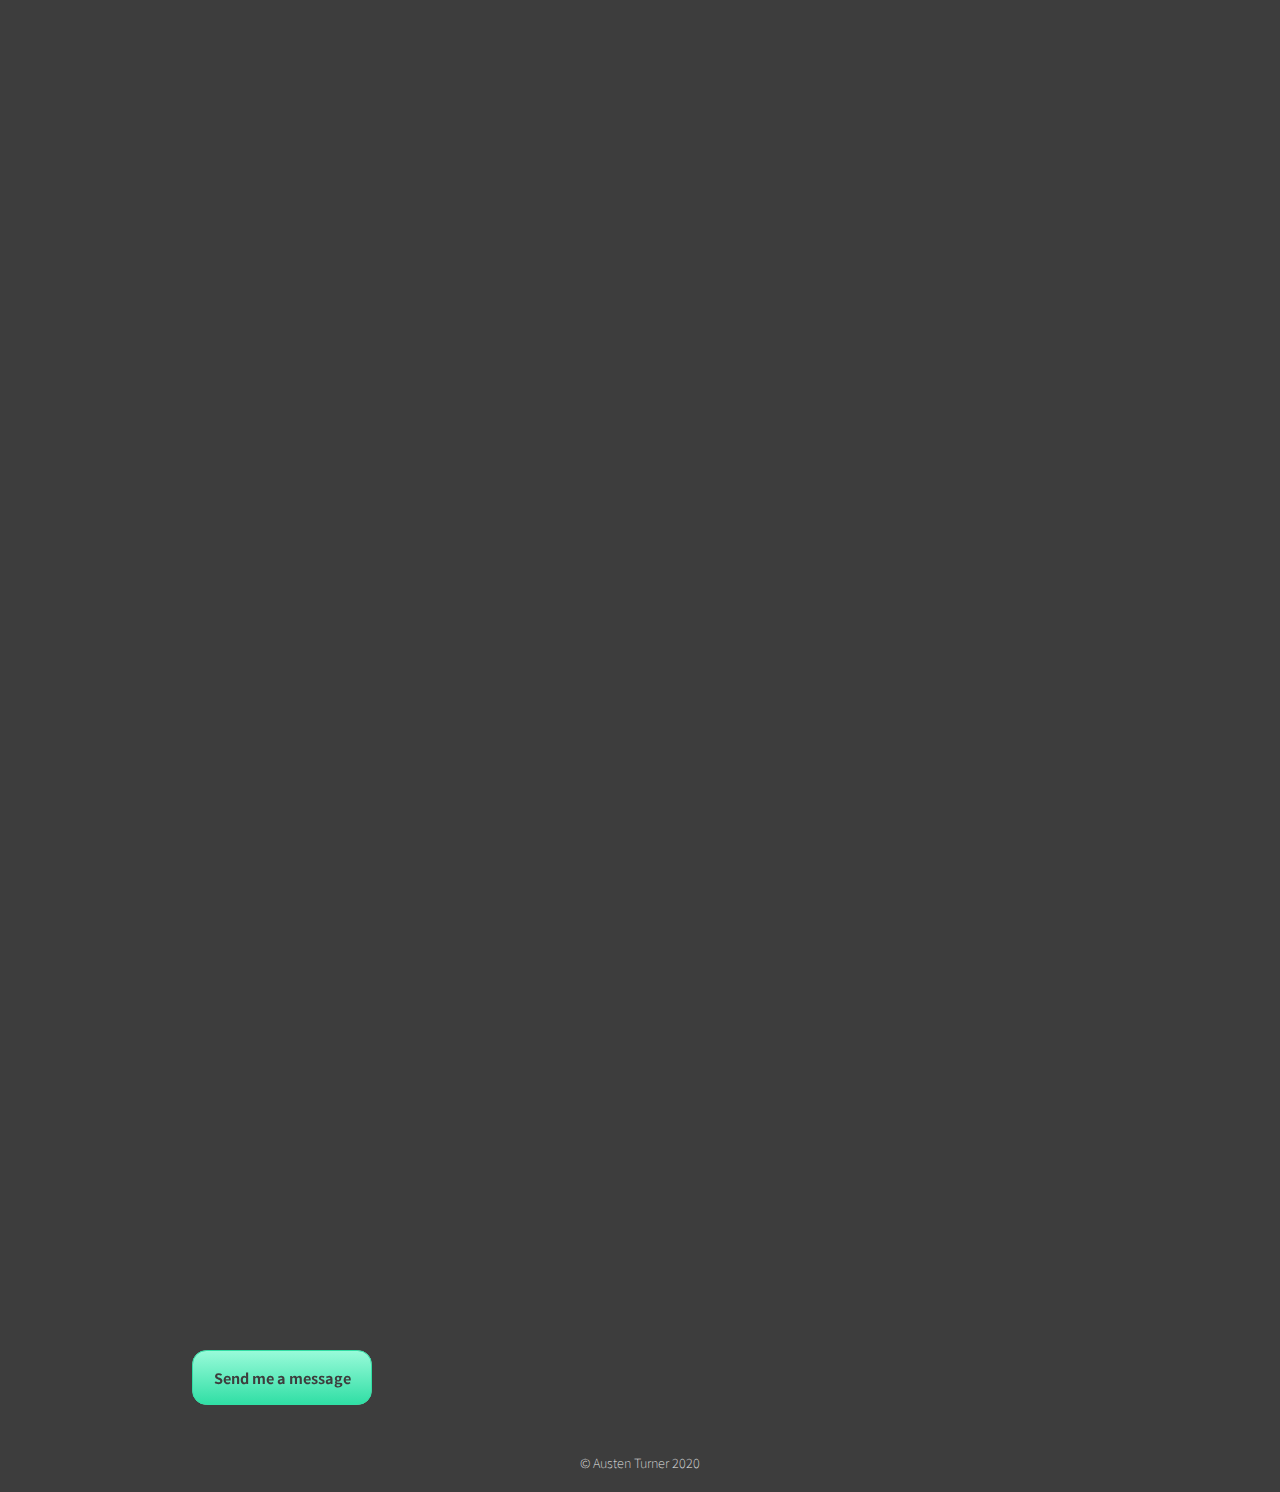
==== commit 04de78ca: "add nav symbol animation" ====
--- a/index.html
+++ b/index.html
@@ -18,9 +18,9 @@
             <div id='logo-container'>
                 <a id='logo' href='#top'>Austen Turner</a>
                 <div id='nav-symbol'>
-                    <div class='line'></div>
-                    <div class='line'></div>
-                    <div class='line'></div>
+                    <div class='line toggle' id='line1'></div>
+                    <div class='line toggle' id='line2'></div>
+                    <div class='line toggle' id='line3'></div>
                 </div>
             </div>
             <div id='links-container'>
@@ -60,23 +60,23 @@
             </div>
             <div class='chevron-container'>
                 <a href='#about'>
-                    <i class="fas fa-chevron-down fa-3x bounce"></i>
+                    <i class='fas fa-chevron-down fa-3x bounce'></i>
                 </a>
             </div>
         </header>
 
         <main>
             <section id='about'>
-                <h2>About Me</h2>
+                <h2 data-aos='fade-up'>About Me</h2>
                 <div>
-                    <p> 
+                    <p data-aos='fade-up'> 
                         I'm Austen, a web developer based in Seattle, WA. I build and design web site and apps. My projects combine a polished and responsive front-end UI with an efficient back-end server. I take pride in writing clean, organized and well-documented code that produces user-friendly applications. 
                     </p>
-                    <p>
+                    <p data-aos='fade-up'>
                         My education includes University of Washington Full-Stack Coding Bootcamp and a Bachelor of Science in Psychology. I have experience in customer service, cognitive psychology and collaborating with a web development team. Driven by a desire to continually become a better programmer, I love learning new languages and technologies.
                     </p>  
-                    <h4>Technologies I've been working with include:</h4>
-                    <ul> 
+                    <h4 data-aos='fade-up'>Technologies I've been working with include:</h4>
+                    <ul data-aos='fade-up'> 
                         <li>JavaScript ES6</li>
                         <li>CSS, Sass and Bootstrap</li>
                         <li>Node.js and Express</li>
@@ -88,9 +88,9 @@
             </section>
 
             <section id='portfolio'>
-                <h2>My Portfolio</h2>
+                <h2 data-aos='fade-up'>My Portfolio</h2>
                 <div id='grid'>
-                    <div class='project-container'>
+                    <div class='project-container' data-aos='fade-up'>
                         <div class='tile'>
                             <div class='image-container'>
                                 <img src='./assets/images/portfolio-images/weather-dashboard.jpg' alt='weather dashboard image'>
@@ -116,7 +116,7 @@
                         </div>
                     </div>
 
-                    <!-- <div class='project-container'>
+                    <!-- <div class='project-container' data-aos='fade-up'>
                         <div class='tile'>
                             <div class='image-container'>
                                 <img src='./assets/images/portfolio-images/scrabble-dabble-desktop.jpg' alt='weather dashboard image'>
@@ -142,7 +142,7 @@
                         </div>
                     </div> -->
 
-                    <div class='project-container'>
+                    <div class='project-container' data-aos='fade-up'>
                         <div class='tile'>
                             <div class='image-container'>
                                 <img src='./assets/images/portfolio-images/password-generator.jpg' alt='password generator image'>
@@ -168,7 +168,7 @@
                         </div>
                     </div>
 
-                    <!-- <div class='project-container'>
+                    <!-- <div class='project-container' data-aos='fade-up'>
                         <div class='tile'>
                             <div class='image-container'>
                                 <img src='./assets/images/portfolio-images/code-quiz-question-mobile.jpg' alt='code quiz image'>
@@ -194,7 +194,7 @@
                         </div>
                     </div> -->
 
-                    <div class='project-container'>
+                    <div class='project-container' data-aos='fade-up'>
                         <div class='tile'>
                             <div class='image-container'>
                                 <img src='./assets/images/portfolio-images/duckpals-controller.jpg' alt='weather dashboard image'>
@@ -216,11 +216,11 @@
                         </div>
                         <div class='caption-container'>
                             <p class='title'>DuckPals</p>
-                            <p class='description'>Hatch and play with your virtual pet duck.</p>
-                        </div>
-                    </div>
-
-                    <div class='project-container'>
+                            <p class='description'>Make an account then hatch and play with your virtual pet duck.</p>
+                        </div>
+                    </div>
+
+                    <div class='project-container' data-aos='fade-up'>
                         <div class='tile'>
                             <div class='image-container'>
                                 <img src='./assets/images/portfolio-images/eat-da-burger-mobile.jpg' alt='eat-da-burger app image'>
@@ -246,7 +246,7 @@
                         </div>
                     </div>
 
-                    <div class='project-container'>
+                    <div class='project-container' data-aos='fade-up'>
                         <div class='tile'>
                             <div class='image-container'>
                                 <img src='./assets/images/portfolio-images/day-planner-mobile.jpg' alt='day planner app image'>
@@ -272,7 +272,7 @@
                         </div>
                     </div>
 
-                    <div class='project-container'>
+                    <div class='project-container' data-aos='fade-up'>
                         <div class='tile'>
                             <div class='image-container'>
                                 <img src='./assets/images/portfolio-images/song-database-desktop.jpg' alt='song database app image'>
@@ -301,11 +301,11 @@
             </section>
             
             <section id='contact'>
-                <h2>Contact Me</h2>
+                <h2 data-aos='fade-up'>Contact Me</h2>
                 <div>
-                    <h4>Let's connect!</h4>
-                    <p>I am currently looking for new projects to work on and would love to collaborate.</p>
-                    <p>Please reach out with any comments, questions, or just to say hi.</p>
+                    <h4 data-aos='fade-up'>Let's connect!</h4>
+                    <p data-aos='fade-up'>I am currently looking for new projects to work on and would love to collaborate.</p>
+                    <p data-aos='fade-up'>Please reach out with any comments, questions, or just to say hi.</p>
                     <button>
                         <a href='contact.html' target='_blank'>Send me a message</a>
                     </button>
@@ -337,9 +337,6 @@
         </footer>
     
     <script src="https://unpkg.com/aos@2.3.1/dist/aos.js"></script>
-    <script>
-        AOS.init();
-    </script>
     <script src='script.js'></script>
 </body>
 </html>--- a/assets/styles/styles.css
+++ b/assets/styles/styles.css
@@ -85,6 +85,20 @@
   width: 40px;
 }
 
+nav #logo-container .toggle #line1 {
+  -webkit-transform: rotate(-45deg) translate(-5px, 10px);
+          transform: rotate(-45deg) translate(-5px, 10px);
+}
+
+nav #logo-container .toggle #line2 {
+  opacity: 0;
+}
+
+nav #logo-container .toggle #line3 {
+  -webkit-transform: rotate(45deg) translate(-5px, -10px);
+          transform: rotate(45deg) translate(-5px, -10px);
+}
+
 nav #links-container {
   display: -webkit-box;
   display: -ms-flexbox;
@@ -110,12 +124,12 @@
   -ms-flex-pack: distribute;
       justify-content: space-around;
   background-color: #98fad9;
-  position: absolute;
+  position: fixed;
   height: calc(100vh - 64px);
-  top: 64px;
-  width: 100vw;
-  -webkit-transition: left 1000ms ease-in-out;
-  transition: left 1000ms ease-in-out;
+  top: 10vh;
+  width: 60vw;
+  -webkit-transition: right 1000ms ease-in-out;
+  transition: right 1000ms ease-in-out;
   z-index: 3;
 }
 
@@ -140,11 +154,11 @@
 }
 
 .slide-left {
-  left: 0vw;
+  right: 0vw;
 }
 
 .slide-right {
-  left: 100vw;
+  right: -60vw;
 }
 
 @media (min-width: 1024px) {
@@ -1098,7 +1112,7 @@
             justify-content: start;
     left: 25px;
     top: 20vh;
-    position: fixed;
+    position: absolute;
     z-index: 1;
   }
   .link-icon {
